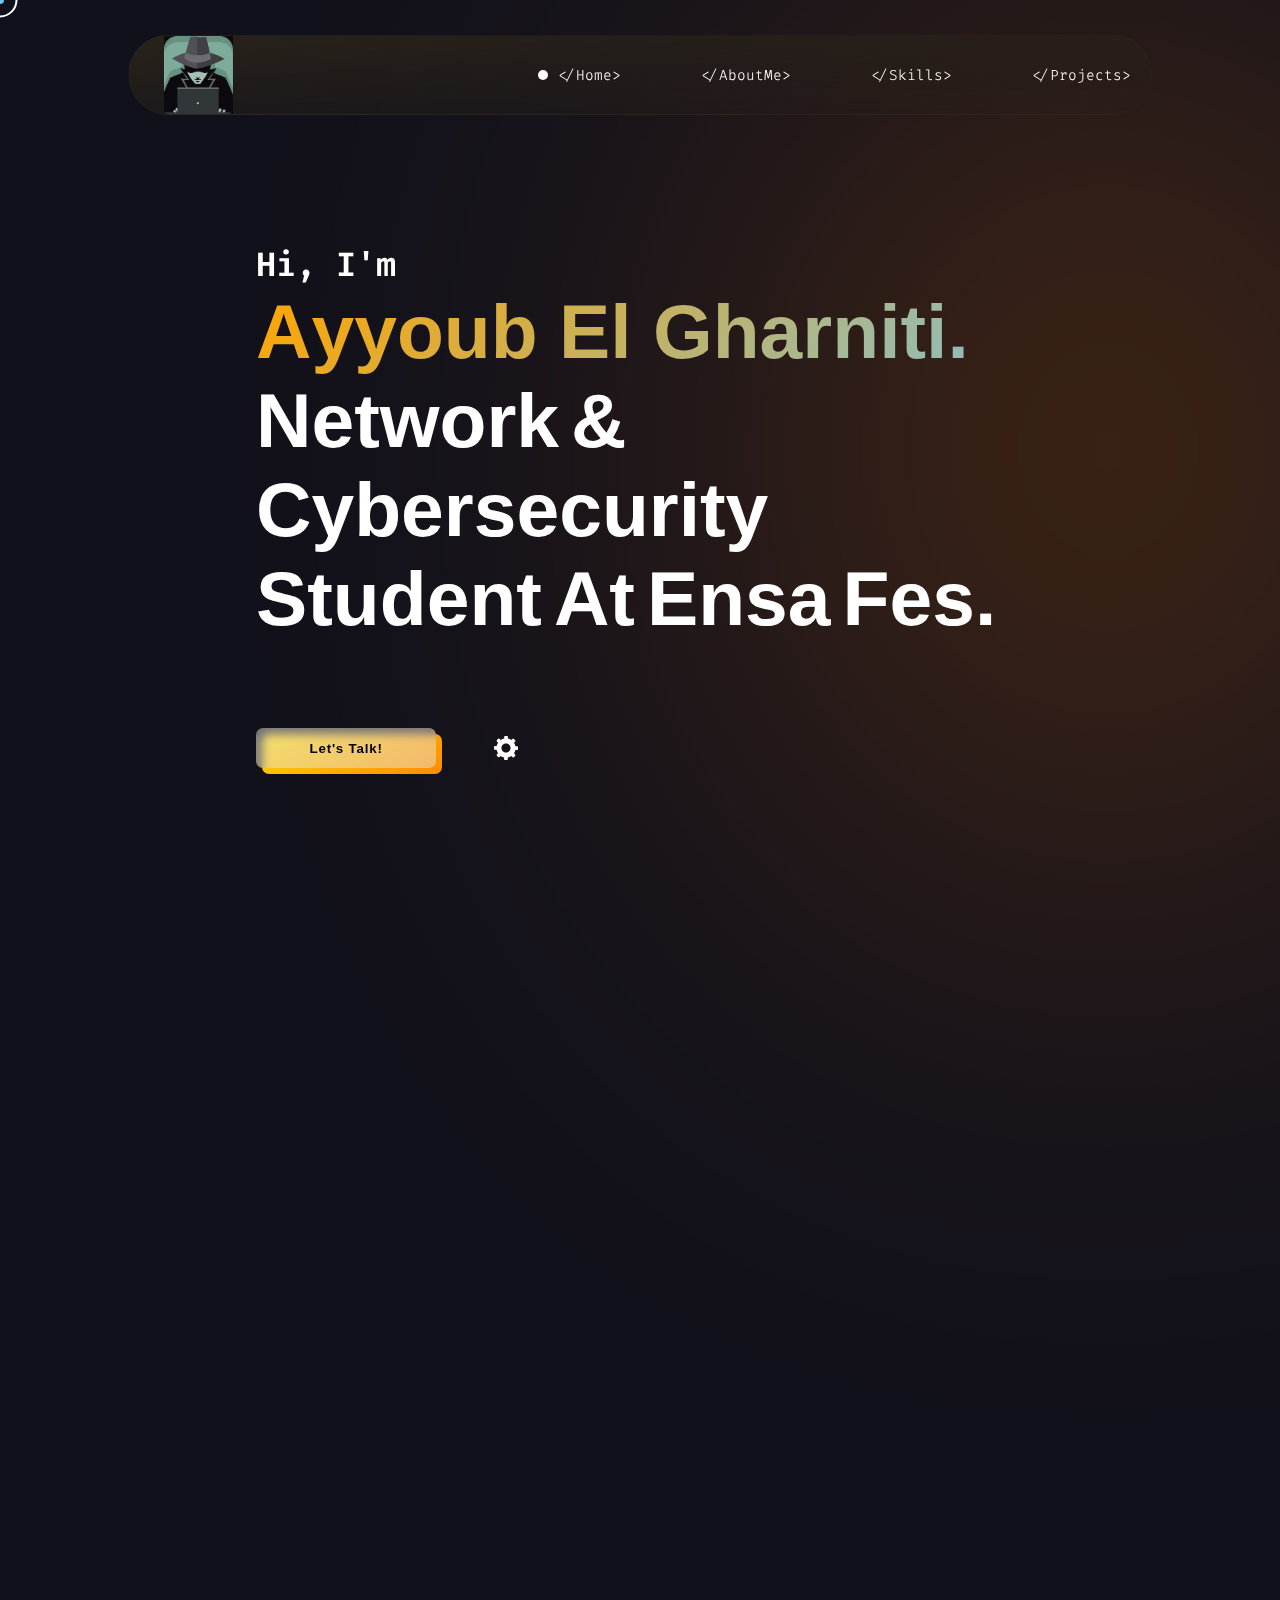
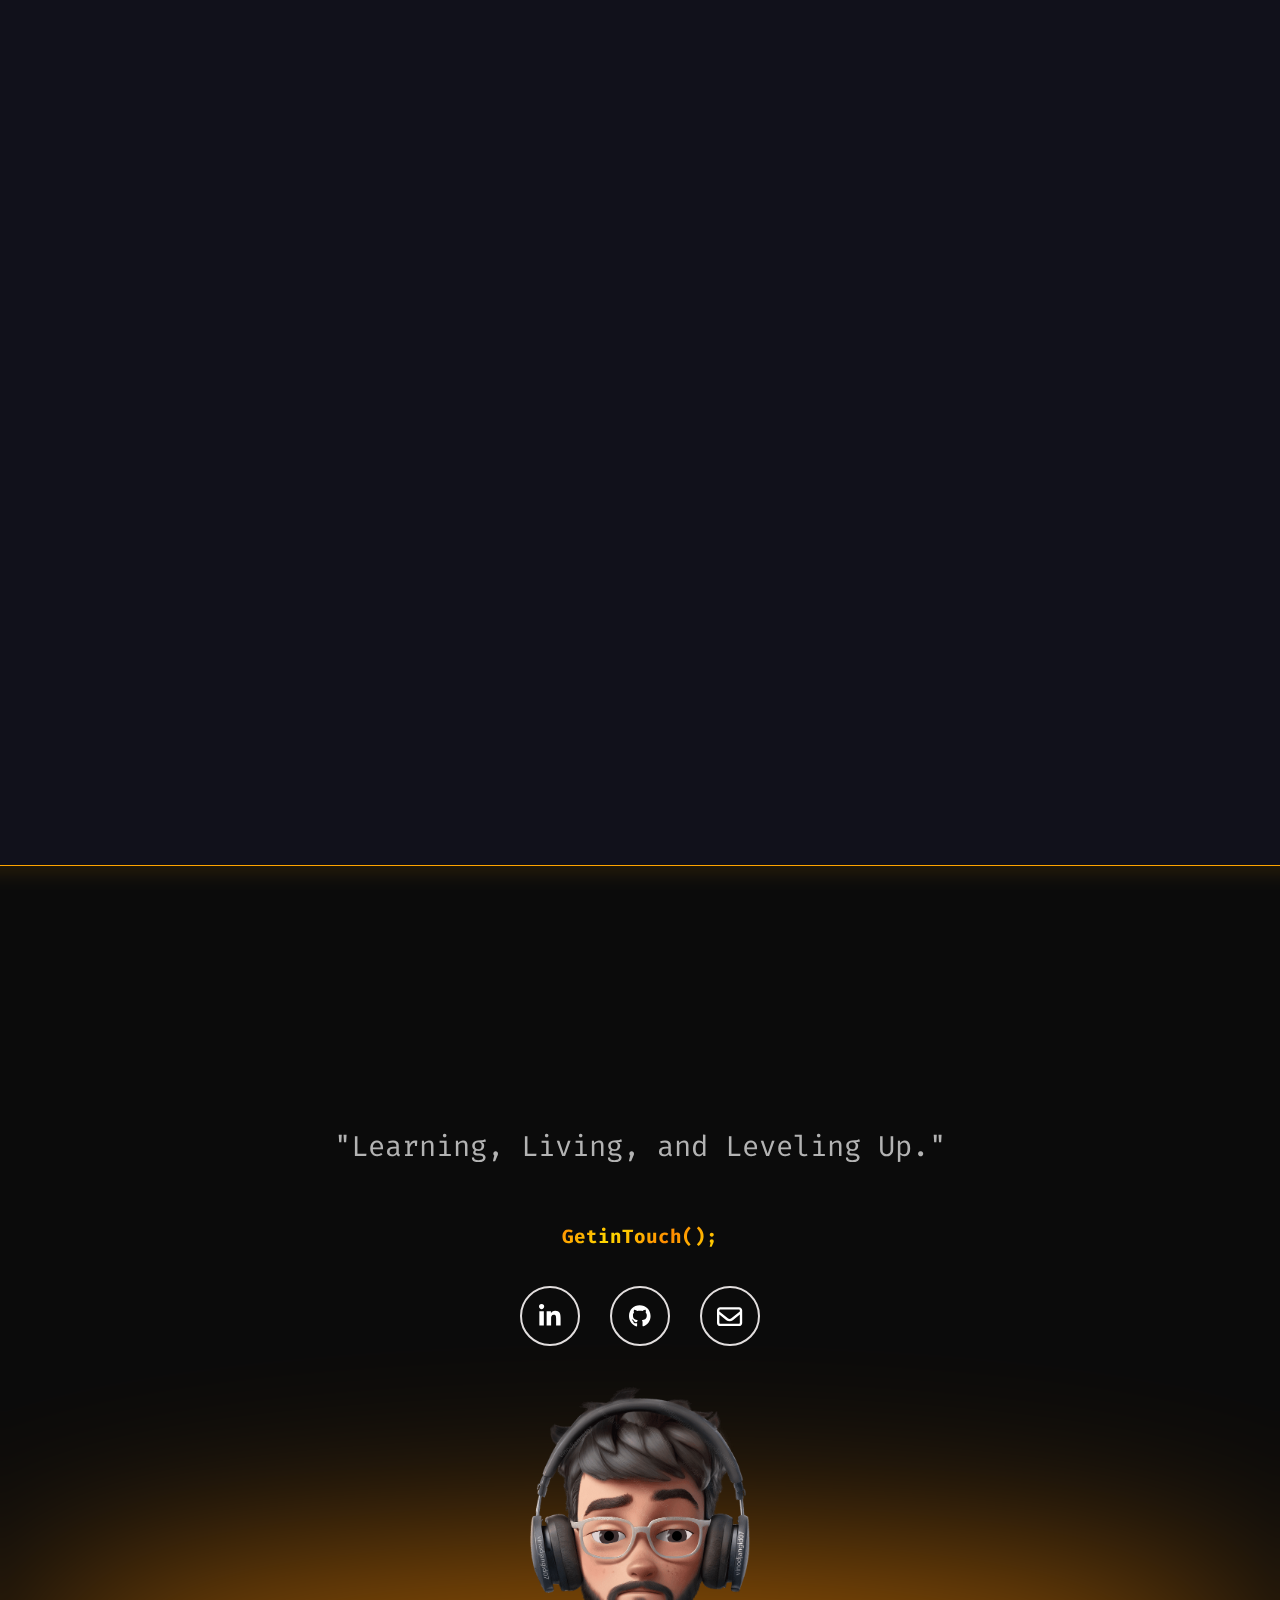
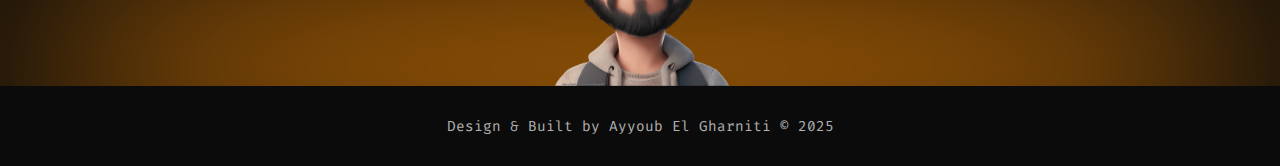
==== index.html @ 7bf31d32 "Files" ====
<!DOCTYPE html>
<html lang="en">

<head>
  <!-- Primary Meta Tags -->
<meta charset="UTF-8" />
<meta http-equiv="X-UA-Compatible" content="IE=edge" />
<meta name="viewport" content="width=device-width, initial-scale=1.0" />
<meta name="robots" content="index, follow" />
<meta name="theme-color" content="#000" />
<meta name="author" content="Ayyoub El Gharniti" />
<meta name="coverage" content="Worldwide" />
<meta name="rating" content="General" />
<meta name="revisit-after" content="1 day" />
<meta name="category" content="Cybersecurity" />
<meta name="target" content="all" />
<meta name="HandheldFriendly" content="True" />
<meta name="MobileOptimized" content="320" />
<meta name="copyright" content="Ayyoub El Gharniti" />
<meta name="language" content="English" />
<meta name="distribution" content="Global" />
<meta name="classification" content="Cybersecurity, Ethical Hacking" />
<meta name="designer" content="Ayyoub El Gharniti" />
<meta name="owner" content="Ayyoub El Gharniti" />
<meta name="description" content="Ayyoub El Gharniti | Cybersecurity & Network Engineering Student. Passionate about ethical hacking, network security, and system monitoring. Skilled in penetration testing, web security, and Linux administration. Explore my portfolio to see my projects and expertise in securing digital infrastructures." />
<meta name="keywords" content="Ayyoub El Gharniti, ethical hacker, cybersecurity ,  penetration testing, web security, security audit, cybersecurity consultant, frontend developer, security researcher,  information security, network security, security assessment, cybersecurity portfolio, security testing, application security, cyber defense, security automation, IT security, security compliance, risk assessment, herishchaniyara, security professional, cybersecurity tools, vulnerability assessment, web application hacker, security engineer, red team expert, bug bounty hunter, CTF player, SOC analyst, incident responder, threat hunter, malware analyst, digital forensics, OSINT specialist, cloud security, DevSecOps engineer, AppSec specialist, security architect, network defender, cryptography expert, reverse engineer, exploit developer, security trainer, OWASP expert, security consultant, cyber investigator, security auditor, pen tester, ethical hacking instructor, security evangelist, cybersecurity analyst, information assurance, security operations, vulnerability researcher, zero-day hunter, security blogger, cyber defense analyst, security system designer, breach analyst, security toolsmith, secure code reviewer, cyber threat analyst, cloud penetration tester, mobile security expert, IoT security specialist, blockchain security expert, API security tester, security framework implementer, cyber risk analyst, security compliance officer, GDPR specialist, HIPAA expert, PCI DSS consultant, ISO 27001 implementer, NIST framework specialist, security awareness trainer, phishing analyst, social engineering expert, wireless security specialist, network protocol analyst, binary analyst, firmware security expert, hardware security specialist, SCADA security expert, ICS security consultant, critical infrastructure protector, cyber warfare analyst, threat intelligence analyst, security policy writer, disaster recovery specialist, business continuity planner, zero trust architect, IAM specialist, privileged access manager, serverless security expert, container security specialist, microservices security expert, web3 security analyst, DeFi security auditor, smart contract auditor, security metrics analyst, purple team operator, blue team defender, red team attacker, security tool developer, Python security scripter, automation specialist, vulnerability scanner, penetration testing tools expert, Burp Suite professional, Metasploit framework expert, Nmap specialist, Wireshark analyst, Kali Linux expert, security hardening specialist, WAF specialist, IDS/IPS expert, SIEM implementer, forensic investigator, ransomware analyst, APT hunter, security researcher, exploit writer, shellcode developer, buffer overflow expert, memory corruption analyst, race condition detector, security bypass specialist, firewall evasion expert, AV evasion specialist, MITRE ATT&CK implementer, cyber kill chain analyst, cyber intelligence specialist, dark web analyst, security policy developer, security architect, cyber security trainer, OSCP certified, CEH certified, Security+ certified, CISSP aspirant, CREST certified, bug bounty expert, CVE publisher, security conference speaker, cybersecurity blogger, security tools creator, secure development expert, DevOps security specialist, cloud native security expert, AWS security specialist, Azure security expert, GCP security professional, Docker security expert, Kubernetes security specialist, CI/CD security expert, application firewall expert, intrusion analyst, cryptographic implementation specialist, hash analysis expert, RF security specialist, RFID security expert, cyber defense strategist, security monitoring expert, vulnerability management specialist, patch management expert, incident handling specialist, malware reverse engineer, binary exploitation expert, web exploitation specialist, network exploitation expert, wireless assessment specialist, cloud security architect, DevSecOps strategist, security integration expert, continuous security specialist, automated security tester, security pipeline architect, code security expert, mobile app security specialist, IoT penetration tester, industrial security expert, infrastructure security specialist, framework implementation expert, compliance management specialist, policy development expert, recovery planning specialist, continuity management expert, architecture review specialist, access control expert, blockchain penetration tester, smart contract penetration tester, DeFi security specialist, Gujarat security expert, Surat cybersecurity specialist, Indian ethical hacker, cybersecurity portfolio expert, security demonstration specialist, CTF challenge creator, security course creator, cyber range designer, attack simulation expert, defense simulation specialist, security lab creator, practical security expert, hands-on security trainer, security metrics specialist, vulnerability disclosure expert, responsible disclosure practitioner, security advisory publisher, consulting services provider, assessment documentation specialist, methodology developer, testing procedure creator, compliance assessor, audit reporting specialist, risk framework developer, modeling expert, lifecycle security specialist, architecture designer, response planner, tool development expert, custom solution provider, automation script developer, technical writer, case study developer, scenario creator, strategy developer, best practice implementer, project contributor, community leader, workshop facilitator, training material developer, lab exercise creator, real-world scenario expert, simulation developer, operation specialist, strategy implementer, exercise coordinator, analysis expert, management specialist, incident coordinator, research specialist, exploitation expert, assessment coordinator, integration specialist, pipeline developer, security reviewer, infrastructure designer, framework adapter, policy implementer, architecture developer, trust implementer, security assessor, solution architect, security developer" />

<!-- Additional Professional Meta Tags -->
<meta name="professional:role" content="Cybersecurity Expert & Ethical Hacker" />
<meta name="professional:location" content="fes, Morocco" />
<meta name="professional:experience" content="Cybersecurity, Ethical Hacking" />
<meta name="professional:skills" content="Penetration Testing, Security Assessment, Vulnerability Analysis" />

<!-- Additional Service Tags -->
<meta name="subject" content="Cybersecurity & Network Engineering Portfolio" />
<meta name="topic" content="Ethical Hacking, VAPT, Network Security, and Monitoring" />
<meta name="abstract" content="Professional portfolio of Ayyoub El Gharniti, showcasing expertise in cybersecurity, penetration testing, and network security." />
<meta name="summary" content="Cybersecurity and network engineering student specializing in VAPT, ethical hacking, and system security assessments." />

<!-- Open Graph Meta Tags -->
<meta property="og:type" content="website" />
<meta property="og:image" content="https://herish.netlify.app/src/png/Preview-card-min.png" />
<meta property="og:title" content="Herish Chaniyara | Ethical Hacker & Cybersecurity Expert" />
<meta property="og:description" content="Professional Ethical Hacker specializing in VAPT, cybersecurity assessments, and web security. Explore my portfolio featuring security projects and vulnerability assessments." />
<meta property="og:url" content="https://herish.netlify.app/" />
<meta property="og:site_name" content="Herish Chaniyara Portfolio - Cybersecurity Expert" />

<!-- Twitter Meta Tags -->
<meta name="twitter:card" content="summary_large_image" />
<meta name="twitter:site" content="@Portfolio" />
<meta name="twitter:title" content="Herish Chaniyara | Ethical Hacker & VAPT Specialist" />
<meta name="twitter:description" content="Professional Ethical Hacker specializing in VAPT, cybersecurity assessments, and web security. Discover my expertise in vulnerability assessment and security testing." />
<meta name="twitter:image" content="https://herish.netlify.app/src/png/Preview-card-min.png" />

<!-- JSON-LD Schema Markup -->
<script type="application/ld+json">
{
  "@context": "https://schema.org",
  "@type": "ProfilePage",
  "mainEntity": {
    "@type": "Person",
    "name": "Herish Chaniyara",
    "jobTitle": "Ethical Hacker & Cybersecurity Expert",
    "description": "Professional Ethical Hacker specializing in VAPT, cybersecurity assessments, and web security",
    "url": "https://herish.netlify.app/",
    "image": "https://herish.netlify.app/src/png/Preview-card-min.png",
    "sameAs": [
      "https://github.com/empty-hacker",
      "https://www.linkedin.com/in/herish09"
    ],
    "knowsAbout": [
      "Vulnerability Assessment",
      "Penetration Testing",
      "Web Security",
      "Cybersecurity",
      "Ethical Hacking"
    ]
  }
}
</script>
  <title>Ayyoub El Gharniti | cybersecurity and network engineering student</title>
  <link rel="icon" type="image/jpg" href="src/png/main-favicon-herish.jpg" />
  <!-- aos cdn -->
  <link rel="stylesheet" href="https://unpkg.com/aos@next/dist/aos.css" />
  <!-- stylesheet -->
  <link rel="stylesheet" href="style.css" />
  <!-- google fonts-->
  <link rel="stylesheet"
    href="https://fonts.googleapis.com/css2?family=Passions+Conflict&family=Orbitron&family=Fira+Code&family=Six+Caps" />

<body class="body">
  <audio loop="" id="audioPlayer" style="display: none">
    <source src="src/mp3/preloader.mp3" type="audio/mp3" />
  </audio>
  <div id="preloader"></div>
  <noscript>Allow Javascript</noscript>

  <header>
    <div class="cursor-inner" id="cursor-inner"></div>
    <div class="cursor-outer" id="cursor-outer"></div>

    <div class="navbar" id="navbar">
      <div class="hey">Hey!</div>
      <div class="logo" tabindex="0" aria-label="Herish Chaniyara logo">
        <div class="logo-top">
          <img src="src/png/nav-avatar.png" alt="animation-head" id="nav-avatar" />
        </div>
      </div>
      <div class="navbar-tabs" id="navbar-tabs">
        <ul class="navbar-tabs-ul">
          <li class="home activeThistab" class="navbar-tabs-li" data-aos="fade-down" data-aos-delay="100">
            <a href="#home" tabindex="0" aria-label="Home menu button">
              &#60;/Home&#62;
            </a>
          </li>

          <li class="about" class="navbar-tabs-li" data-aos="fade-down" data-aos-delay="300">
            <a href="#about" aria-label="about menu button">
              &#60;/AboutMe&#62;
            </a>
          </li>

          <li class="skills" class="navbar-tabs-li" data-aos="fade-down" data-aos-delay="500">
            <a href="#skills" aria-label="skills menu button">
              &#60;/Skills&#62;
            </a>
          </li>

          <li class="projects" class="navbar-tabs-li" data-aos="fade-down" data-aos-delay="700">
            <a href="#projects" aria-label="projects menu button">
              &#60;/Projects&#62;
            </a>
          </li>
        </ul>
      </div>
      <!-- navbar tabs ends -->
    </div>
  </header>
  <!-- header ends here -->

  <main>
    <!-- hamburger -->
    <div class="hamburger" id="hamburger" data-aos="fade">
      <div class="hamburgerbase">
        <button id="hamburger-button" onclick="hamburgerMenu()" tabindex="0" aria-label="Menu Button">
          <span class="burger-bar" id="burger-bar1"></span>
          <span class="burger-bar" id="burger-bar2"></span>
          <span class="burger-bar" id="burger-bar3"></span>
        </button>
      </div>
    </div>
    <!-- hamburger -->
    <div class="mobiletogglemenu" id="mobiletogglemenu">
      <ul class="mobile-navbar-tabs-ul" id="mobile-ul">
        <li id="home-mobile-tab" class="mobile-navbar-tabs-li home activeThismobiletab" onclick="hidemenubyli()">
          <a href="#home" tabindex="0" aria-label="Home menu button">
            &#60;/Home&#62;
          </a>
        </li>

        <li id="aboutme-mobile-tab" class="mobile-navbar-tabs-li about" onclick="hidemenubyli()">
          <a href="#about" tabindex="0" aria-label="about menu button">
            &#60;/AboutMe&#62;
          </a>
        </li>
        <li id="skills-mobile-tab" class="mobile-navbar-tabs-li skills" onclick="hidemenubyli()">
          <a href="#skills" tabindex="0" aria-label="skills menu button">
            &#60;/Skills&#62;
          </a>
        </li>
        <li id="projects-mobile-tab" class="mobile-navbar-tabs-li projects" onclick="hidemenubyli()">
          <a href="#projects" tabindex="0" aria-label="projects menu button">
            &#60;/Projects&#62;
          </a>
        </li>
      </ul>
    </div>
    <!-- mobile toggle menu ends -->

    <section class="landing-page-container" id="home">
      <div class="blob"></div>

      <div class="text-content">
        <article id="hello-friend" data-aos="fade-up" data-aos-delay="0">
          <p class="jello">H</p>
          <p class="jello">i</p>
          <p class="jello">,</p>
          &nbsp;
          <p class="jello">I</p>
          <p class="jello">'</p>
          <p class="jello">m</p>
        </article>
        <article id="name" data-aos="fade-up" data-aos-delay="200">
          <p class="jello">A</p>
          <p class="jello">y</p>
          <p class="jello">y</p>
          <p class="jello">o</p>
          <p class="jello">u</p>
          <p class="jello">b</p>
          &nbsp;
          <p class="jello">E</p>
          <p class="jello">l</p>
          &nbsp;
          <p class="jello">G</p>
          <p class="jello">h</p>
          <p class="jello">a</p>
          <p class="jello">r</p>
          <p class="jello">n</p>
          <p class="jello">i</p>
          <p class="jello">t</p>
          <p class="jello">i</p>
          <p class="jello">.</p>
        </article>

        <article id="work" data-aos="fade-up" data-aos-delay="400">
            
            <div>
              <p class="jello">N</p>
              <p class="jello">e</p>
              <p class="jello">t</p>
              <p class="jello">w</p>
              <p class="jello">o</p>
              <p class="jello">r</p>
              <p class="jello">k</p>
            </div>
            <div>
              <p class="jello">&</p>
            </div>
            <div>
              <p class="jello">C</p>
              <p class="jello">y</p>
              <p class="jello">b</p>
              <p class="jello">e</p>
              <p class="jello">r</p>
              <p class="jello">s</p>
              <p class="jello">e</p>
              <p class="jello">c</p>
              <p class="jello">u</p>
              <p class="jello">r</p>
              <p class="jello">i</p>
              <p class="jello">t</p>
              <p class="jello">y</p>
            </div>
            
            <div>
              <p class="jello">S</p>
              <p class="jello">t</p>
              <p class="jello">u</p>
              <p class="jello">d</p>
              <p class="jello">e</p>
              <p class="jello">n</p>
              <p class="jello">t</p>
            </div>
            <div>
              <p class="jello">A</p>
              <p class="jello">t</p>
            </div>
            <div>
              <p class="jello">E</p>
              <p class="jello">n</p>
              <p class="jello">s</p>
              <p class="jello">a</p>
            </div>
            <div>
              <p class="jello">F</p>
              <p class="jello">e</p>
              <p class="jello">s</p>
             
              <p class="jello">.</p>
            </div>
        </article>
        <p id="info-para" data-aos="fade-up" data-aos-delay="600">
         
        </p>

        <div class="contact-btn-div" data-aos="fade-up" data-aos-delay="800">
          <a href="mailto:ayoubgharniti07@gmail.com" tabindex="-1">
            <button class="letsTalkBtn">
              <p class="letsTalkBtn-text">Let's Talk!</p>
              <span class="letsTalkBtn-BG"></span>
            </button></a>
          <div class="setting-container" id="setting-container">
            <input type="checkbox" id="switchforsetting" onclick="settingtoggle()" />

            <label for="switchforsetting" class="needtobeinvert" id="labelforsetting" tabindex="0"
              aria-label="settings for sound and appearance"></label>

            <div class="visualmodetogglebuttoncontainer" id="visualmodetogglebuttoncontainer">
              <input type="checkbox" id="switchforvisualmode" onclick="visualmode()" />
              <label for="switchforvisualmode" id="labelforvisualmode" tabindex="0"
                aria-label="switch appearance"></label>
            </div>

            <div class="soundtogglebuttoncontainer" id="soundtogglebuttoncontainer">
              <input type="checkbox" id="switchforsound" onclick="playpause()" />
              <label for="switchforsound" id="labelforsound" tabindex="0" aria-label="switch sound"
                class="needtobeinvert"></label>
            </div>
          </div>
          <!-- setting div ends -->
        </div>
        <!-- contact-btn-div -->
      </div>

    </section>
    <!-- landing page ends here -->
    <section class="about-section-container" id="about" data-aos="fade-up">
      <div class="about-section">
        <div class="section-heading">
          <h2 class="section-heading-article" tabindex="0" aria-label="About me heading">
            &#60;/AboutMe&#62;
          </h2>
          <p class="sectionHeadingP"></p>
        </div>

        <div class="info-dp-section">
          <div class="about-info">
            <p tabindex="0">
              I am an aspiring network and cybersecurity engineer currently studying at ENSA Fès. With a strong foundation in network administration, security protocols, and system monitoring, I have hands-on experience working with tools like Nagios XI, Nmap, and Sophos XG Firewall. Passionate about cybersecurity, I have completed practical challenges on TryHackMe and actively explore penetration testing, vulnerability assessment, and defensive security measures. I also have a solid grasp of Linux, scripting in Python and Bash, and web application security, including OWASP Top 10 vulnerabilities.
            </p>
            <br />
            <p tabindex="0">
              Constantly seeking to expand my expertise, I am eager to apply my skills in real-world scenarios through internships and projects, particularly in network security and ethical hacking.
            </p>
            
            
            <!-- Resume button -->
            <button class="resume-btn" id="resume-btn" onclick="openURL()">
              <div class="sign">
                <svg viewBox="0 0 640 512">
                  <path
                    d="M144 480C64.5 480 0 415.5 0 336c0-62.8 40.2-116.2 96.2-135.9c-.1-2.7-.2-5.4-.2-8.1c0-88.4 71.6-160 160-160c59.3 0 111 32.2 138.7 80.2C409.9 102 428.3 96 448 96c53 0 96 43 96 96c0 12.2-2.3 23.8-6.4 34.6C596 238.4 640 290.1 640 352c0 70.7-57.3 128-128 128H144zm79-167l80 80c9.4 9.4 24.6 9.4 33.9 0l80-80c9.4-9.4 9.4-24.6 0-33.9s-24.6-9.4-33.9 0l-39 39V184c0-13.3-10.7-24-24-24s-24 10.7-24 24V318.1l-39-39c-9.4-9.4-24.6-9.4-33.9 0s-9.4 24.6 0 33.9z" />
                </svg>
              </div>

              <div class="text">Resume</div>
            </button>
          </div>

          <div class="dp" data-aos="fade-up">
            <img src="src/png/profile.jpeg" alt="Ayyoub El Gharniti" tabindex="0" aria-label="image of Ayyoub" />
          </div>
        </div>
      </div>
    </section>
    <!-- about section ends  -->

    <section class="skills-section-container" id="skills">
  <div class="skills-section">
    <div class="section-heading" data-aos="fade-up">
      <h2 class="section-heading-article" tabindex="0" aria-label="skills heading">
        &#60;/Skills&#62;
      </h2>
      <p class="sectionHeadingP"></p>
    </div>

    <div class="frontend-dev-section">
      <h3 class="frontend-dev-heading" data-aos="fade-up" tabindex="0"
        aria-label="Security tools and technologies">
        Tech Stack
      </h3>
      <ul class="tech-stack-wrapper">
        <li class="tech-stack-box" data-aos="fade-up">
          <img src="src/png/nmap.png" alt="Nmap skill" class="tech-stack-logo" />
          <span class="tooltip">NMAP</span>
        </li>

        <li class="tech-stack-box" data-aos="fade-up">
          <img src="src/png/metasploit.png" alt="Metasploit skill" class="tech-stack-logo" />
          <span class="tooltip">METASPLOIT</span>
        </li>

        <li class="tech-stack-box" data-aos="fade-up">
          <img src="src/svg/kali.svg" alt="Kali Linux skill" class="tech-stack-logo" />
          <span class="tooltip">KALI LINUX</span>
        </li>

        <li class="tech-stack-box" data-aos="fade-up">
          <img src="src/png/portswigger.png" alt="Burp Suite skill" class="tech-stack-logo" />
          <span class="tooltip">BURP SUITE</span>
        </li>

        <li class="tech-stack-box" data-aos="fade-up">
          <img src="src/png/wireshark.png" alt="Wireshark skill" class="tech-stack-logo" />
          <span class="tooltip">WIRESHARK</span>
        </li>

        <li class="tech-stack-box" data-aos="fade-up">
          <img src="src/svg/python.svg" alt="Python skill" class="tech-stack-logo" />
          <span class="tooltip">PYTHON</span>
        </li>

        <li class="tech-stack-box" data-aos="fade-up">
          <img src="src/png/owaspzap.png" alt="OWASP ZAP skill" class="tech-stack-logo" />
          <span class="tooltip">OWASP ZAP</span>
        </li>

        <li class="tech-stack-box" data-aos="fade-up">
          <img src="src/png/sqlmap.png" alt="SQLMap skill" class="tech-stack-logo" />
          <span class="tooltip">SQLMAP</span>
        </li>

        <li class="tech-stack-box" data-aos="fade-up">
          <img src="src/png/maltego.png" alt="Maltego skill" class="tech-stack-logo" />
          <span class="tooltip">MALTEGO</span>
        </li>

        <li class="tech-stack-box" data-aos="fade-up">
          <img src="src/png/johntheripper.png" alt="johntheripper skill" class="tech-stack-logo" />
          <span class="tooltip">JOHN THE RIPPER</span>
        </li>
        
        <li class="tech-stack-box" data-aos="fade-up">
          <img src="src/png/hashcat.png" alt="hashcat skill" class="tech-stack-logo" />
          <span class="tooltip">HASHCAT</span>
        </li>

        <li class="tech-stack-box" data-aos="fade-up">
          <img src="src/png/nessus.png" alt="Nessus skill" class="tech-stack-logo" />
          <span class="tooltip">NESSUS</span>
        </li>
      </ul>
    </div>
  </div>
</section>
    <!-- skills section ends -->
    <section class="projects-section-container" id="projects">
      <div class="projects-section-div">
        <div class="section-heading" data-aos="fade-up">
          <h2 class="section-heading-article" tabindex="0" aria-label="My projects starts from here">
            &#60;/Projects&#62;
          </h2>
          <p class="sectionHeadingP"></p>
        </div>
        <div class="project-boxes-div">
          <div data-aos="fade-up" class="project-box-wrapper">
            <div class="project-box project-box2" id="project-box2">
              <div class="info-div">
                <img src="src/png/Shear Brilliance Logo.png" alt="Shear Brilliance website favicon" class="faviconforProject" />
                <article class="ProjectHeading">Shear Brilliance Website Security Testing</article>
                <p class="ProjectDescription">
                  Independently performed a detailed VAPT, identifying vulnerabilities such as Broken Access Control, CSRF, and more with comprehensive POC.
                </p>
              </div>
              <div class="image-div">
                <img src="src/png/Shear Brilliance Testing Preview.png" alt="Shear Brilliance website Testing preview image" />
              </div>
            </div>
          </div>

          <div class="project-box-wrapper" data-aos="fade-up">
            <div class="project-box project-box5" id="project-box5">
              <div class="info-div">
                <img src="src/png/profile.jpeg" alt="Professional Link website favicon"
                  class="faviconforProject" />
                <article class="ProjectHeading">Cybersecurity Simulation</article>
                <p class="ProjectDescription">
                  Tackled advanced CTF challenges on platforms like TryHackMe, HackerOne, picoCTF, and PortSwigger.
                </p>
                <div class="project-buttons">
                  <a href="linkCard.html" target="_blank" class="cta" aria-label="Visit Professional Link live">
                    <span>Live view</span>
                    <svg viewBox="0 0 13 10" height="10px" width="15px">
                      <path d="M1,5 L11,5"></path>
                      <polyline points="8 1 12 5 8 9"></polyline>
                    </svg>
                  </a>
                </div>
              </div>
              <div class="image-div">
                <img src="src/png/csSimulation.png" alt="Professional Link website preview image" />
              </div>
            </div>
          </div>

          <!-- ---------------------- -->
          <div class="project-box-wrapper" data-aos="fade-up">
            <div class="project-box project-box2" id="project-box2">
              <div class="info-div">
                <img src="src/svg/aquaregia-favicon.svg" alt="Vulnerability Assessment Tool favicon"
                  class="faviconforProjectAquaregia" />
                <article class="ProjectHeading">Vulnerability Assessment Tool Development</article>
                <p class="ProjectDescription">
                  Created a Python-based automated vulnerability assessment tool.
                </p>
                <div class="project-buttons">
                  <a href="https://github.com/Empty-Hacker/Vulnerability-Assessment-Tool" target="_blank" class="github-redirect"
                    aria-label="Visit Aquaregia on GitHub">
                    <img src="src/svg/github.svg" alt="github redirect button" />
                  </a>
                  </div>
              </div>
              <div class="image-div">
                <img src="src/png/assesstool.png" alt="Assessment Tool preview image" />
              </div>
            </div>
          </div>
          <!-- ---------------------- -->
          <div class="project-box-wrapper" data-aos="fade-up">
            <div class="project-box project-box4" id="project-box4">
              <div class="info-div">
                <img src="src/png/portswigger.png" alt="PortSwigger website favicon" class="faviconforProject" />
                <article class="ProjectHeading">PortSwigger Labs Completion</article>
                <p class="ProjectDescription">
                  Completed all labs on PortSwigger, gaining in-depth practical knowledge in web application security testing. Developed comprehensive PoC for vulnerabilities identified during the lab exercises, demonstrating proficiency in detecting and addressing web application security flaws.
                </p>
              </div>
              <div class="image-div">
                <img src="src/png/portswiggerDashboard.png" alt="PortSwigger Dashboard preview image" />
              </div>
            </div>
          </div>

          <!-- ---------------------- -->
          <div class="project-box-wrapper" data-aos="fade-up">
            <div class="project-box project-box3" id="project-box3">
              <div class="info-div">
                <img src="src/ico/netflixfavicon.ico" alt="netflix website favicon" class="faviconforProject" />
                <article class="ProjectHeading">Netflix Clone</article>
                <p class="ProjectDescription">
                  A webpage to categorize the shows to redirect user to watch the show.
                </p>
                <div class="project-buttons">
                  <a href="https://github.com/Empty-Hacker/Netflix-Clone" target="_blank" class="github-redirect"
                    aria-label="Visit Netflix clone on GitHub">
                    <img src="src/svg/github.svg" alt="github redirect button" />
                  </a>
                  <a href="https://empty-hacker.github.io/Netflix-Clone/" target="_blank" class="cta"
                    aria-label="Visit netflix clone live">
                    <span>Live view</span>
                    <svg viewBox="0 0 13 10" height="10px" width="15px">
                      <path d="M1,5 L11,5"></path>
                      <polyline points="8 1 12 5 8 9"></polyline>
                    </svg>
                  </a>
                </div>
              </div>
              <div class="image-div">
                <img src="src/webp/NetflixCloneProject.webp" alt="netflix clone website preview image" />
              </div>
            </div>
          </div>

          <!-- ---------------------- -->

          <div class="project-box-wrapper" data-aos="fade-up">
            <div class="project-box project-box1" id="project-box1">
              <div class="info-div">
                <img src="src/webp/amazon.webp" alt="Amazon website favicon" class="faviconforProject" />
                <article class="ProjectHeading">Amazon Clone</article>
                <p class="ProjectDescription">
                  #Amazon-Inspired Web Mockup This project is a web-based mockup inspired by the design and layout of Amazon. It's developed using HTML and CSS, showcasing design and layout techniques for educational purposes.
                </p>
                <div class="project-buttons">
                  <a href="https://github.com/Empty-Hacker/Amazon-Clone" target="_blank" class="github-redirect"
                    aria-label="Visit axocean on GitHub">
                    <img src="src/svg/github.svg" alt="github redirect button" />
                  </a>
                  <a href="https://empty-hacker.github.io/Amazon-Clone/" target="_blank" class="cta"
                    aria-label="Visit axocean live">
                    <span>Live view</span>
                    <svg viewBox="0 0 13 10" height="10px" width="15px">
                      <path d="M1,5 L11,5"></path>
                      <polyline points="8 1 12 5 8 9"></polyline>
                    </svg>
                  </a>
                </div>
              </div>
              <div class="image-div">
                <img src="src/png/amazonpreview.png" alt="Axocean website preview image" />
              </div>
            </div>
          </div>
          <!-- ---------------------- -->
        </div>
      </div>
    </section>
  </main>
  <!-- main ends here -->

  <footer id="footer">
    <button class="fas" id="backtotopbutton" onclick="scrolltoTopfunction()">
      <article aria-label="Back to top">&#8592;BACK TO TOP</article>
    </button>
    <div class="footer-background">
      <div class="footer-blob"></div>
    </div>
    <div class="footer-foreground">
      <div class="footercontainer">
        <div class="two-words">
          <article tabindex="0" aria-label="Learning, Living, and Leveling Up, my quote">
            "Learning, Living, and Leveling Up."
          </article>
        </div>
        <div class="social-media-container">
          <div class="getintouch-heading">
            <article>GetinTouch();</article>
          </div>
          <div class="logos">
           <a href="www.linkedin.com/in/ayoub-el-gharniti-7ba387224" 
              aria-label="My Linkdin"><svg class="SocialHandle" viewBox="0 0 448 512">
                <path
                  d="M100.28 448H7.4V148.9h92.88zM53.79 108.1C24.09 108.1 0 83.5 0 53.8a53.79 53.79 0 0 1 107.58 0c0 29.7-24.1 54.3-53.79 54.3zM447.9 448h-92.68V302.4c0-34.7-.7-79.2-48.29-79.2-48.29 0-55.69 37.7-55.69 76.7V448h-92.78V148.9h89.08v40.8h1.3c12.4-23.5 42.69-48.3 87.88-48.3 94 0 111.28 61.9 111.28 142.3V448z" />
              </svg></a>

            <a href="https://github.com/ayoubGhar" target="_blank" aria-label="My github"><svg viewBox="0 0 496 512"
                class="SocialHandle">
                <path
                  d="M165.9 397.4c0 2-2.3 3.6-5.2 3.6-3.3.3-5.6-1.3-5.6-3.6 0-2 2.3-3.6 5.2-3.6 3-.3 5.6 1.3 5.6 3.6zm-31.1-4.5c-.7 2 1.3 4.3 4.3 4.9 2.6 1 5.6 0 6.2-2s-1.3-4.3-4.3-5.2c-2.6-.7-5.5.3-6.2 2.3zm44.2-1.7c-2.9.7-4.9 2.6-4.6 4.9.3 2 2.9 3.3 5.9 2.6 2.9-.7 4.9-2.6 4.6-4.6-.3-1.9-3-3.2-5.9-2.9zM244.8 8C106.1 8 0 113.3 0 252c0 110.9 69.8 205.8 169.5 239.2 12.8 2.3 17.3-5.6 17.3-12.1 0-6.2-.3-40.4-.3-61.4 0 0-70 15-84.7-29.8 0 0-11.4-29.1-27.8-36.6 0 0-22.9-15.7 1.6-15.4 0 0 24.9 2 38.6 25.8 21.9 38.6 58.6 27.5 72.9 20.9 2.3-16 8.8-27.1 16-33.7-55.9-6.2-112.3-14.3-112.3-110.5 0-27.5 7.6-41.3 23.6-58.9-2.6-6.5-11.1-33.3 2.6-67.9 20.9-6.5 69 27 69 27 20-5.6 41.5-8.5 62.8-8.5s42.8 2.9 62.8 8.5c0 0 48.1-33.6 69-27 13.7 34.7 5.2 61.4 2.6 67.9 16 17.7 25.8 31.5 25.8 58.9 0 96.5-58.9 104.2-114.8 110.5 9.2 7.9 17 22.9 17 46.4 0 33.7-.3 75.4-.3 83.6 0 6.5 4.6 14.4 17.3 12.1C428.2 457.8 496 362.9 496 252 496 113.3 383.5 8 244.8 8zM97.2 352.9c-1.3 1-1 3.3.7 5.2 1.6 1.6 3.9 2.3 5.2 1 1.3-1 1-3.3-.7-5.2-1.6-1.6-3.9-2.3-5.2-1zm-10.8-8.1c-.7 1.3.3 2.9 2.3 3.9 1.6 1 3.6.7 4.3-.7.7-1.3-.3-2.9-2.3-3.9-2-.6-3.6-.3-4.3.7zm32.4 35.6c-1.6 1.3-1 4.3 1.3 6.2 2.3 2.3 5.2 2.6 6.5 1 1.3-1.3.7-4.3-1.3-6.2-2.2-2.3-5.2-2.6-6.5-1zm-11.4-14.7c-1.6 1-1.6 3.6 0 5.9 1.6 2.3 4.3 3.3 5.6 2.3 1.6-1.3 1.6-3.9 0-6.2-1.4-2.3-4-3.3-5.6-2z" />
              </svg></a>

            <a href="mailto:@gmail.com" target="_blank" aria-label="My G mail"><svg id="GmailLogo"
                viewBox="0 0 512 512">
                <path
                  d="M64 112c-8.8 0-16 7.2-16 16v22.1L220.5 291.7c20.7 17 50.4 17 71.1 0L464 150.1V128c0-8.8-7.2-16-16-16H64zM48 212.2V384c0 8.8 7.2 16 16 16H448c8.8 0 16-7.2 16-16V212.2L322 328.8c-38.4 31.5-93.7 31.5-132 0L48 212.2zM0 128C0 92.7 28.7 64 64 64H448c35.3 0 64 28.7 64 64V384c0 35.3-28.7 64-64 64H64c-35.3 0-64-28.7-64-64V128z" />
              </svg></a>
          </div>
        </div>
        <div class="footer-avatar-container">
          <img src="src/png/footer-avatar-herish.png" alt="animation-head" class="footer-avatar-img"
            id="footer-wala-avatar" />
          <div class="footer-avatar-face">
            <div class="footer-avatar-eye footer-left-eye">
              <div class="footer-pupil"></div>
            </div>
            <div class="footer-avatar-eye footer-right-eye">
              <div class="footer-pupil"></div>
            </div>
          </div>
        </div>
        <div class="footer-bottom">
          <article>
            Design & Built by Ayyoub El Gharniti
            &#169; 2025
          </article>
        </div>
      </div>
    </div>
  </footer>
  <!-- footer ends here -->

  <script src="main.js"></script>
  <script src="professional-image-parallax.js"></script>

  <script src="https://unpkg.com/aos@next/dist/aos.js"></script>
  <script>
    AOS.init();
  </script>

  <script>
    function openURL() {
      var url = "src/pdf/AYYOUB_GHARNITI.pdf";

      window.open(url, "_blank");
    }
  </script>

  <script>
    const cursorInner = document.getElementById("cursor-inner");
    const cursorOuter = document.getElementById("cursor-outer");
    const links = document.querySelectorAll("a,label,button");

    document.addEventListener("mousemove", function (e) {
      const posX = e.clientX;
      const posY = e.clientY;

      cursorInner.style.left = `${posX}px`;
      cursorInner.style.top = `${posY}px`;

      // cursorOuter.style.left = `${posX}px`;
      // cursorOuter.style.top = `${posY}px`;

      cursorOuter.animate(
        {
          left: `${posX}px`,
          top: `${posY}px`,
        },
        { duration: 500, fill: "forwards" }
      );

      links.forEach((link) => {
        link.addEventListener("mouseenter", () => {
          cursorInner.classList.add("hover");
          cursorOuter.classList.add("hover");
        });
        link.addEventListener("mouseleave", () => {
          cursorInner.classList.remove("hover");
          cursorOuter.classList.remove("hover");
        });
      });
    });
  </script>
  <script type="text/javascript">!function(t,e){t.artibotApi={l:[],t:[],on:function(){this.l.push(arguments)},trigger:function(){this.t.push(arguments)}};var a=!1,i=e.createElement("script");i.async=!0,i.type="text/javascript",i.src="https://app.artibot.ai/loader.js",e.getElementsByTagName("head").item(0).appendChild(i),i.onreadystatechange=i.onload=function(){if(!(a||this.readyState&&"loaded"!=this.readyState&&"complete"!=this.readyState)){new window.ArtiBot({i:"3fc67b5e-6704-444d-8162-3ed8ea891c03"});a=!0}}}(window,document);</script>
</body>
</html>
---- style.css ----
#labelforsetting,
#labelforvisualmode,
#switchforvisualmode:checked+#labelforvisualmode {
	background-repeat: no-repeat;
	background-position: center
}

#labelforsetting,
#labelforsound {
	height: 40px;
	background-size: 60%
}

#preloader,
.invertapplied,
.invertsettinglabel {
	filter: invert(1)
}

#preloader,
noscript {
	width: 100%;
	height: 100%
}

body,
noscript {
	background-color: var(--color-dark-mode)
}

.main,
body {
	overflow-x: hidden
}

#backtotopbutton article,
:root {
	font-family: Whitney, -apple-system, BlinkMacSystemFont, Segoe UI, Roboto, Helvetica, Arial, sans-serif
}

.eye,
.image-div,
.logo,
.navbar,
.project-box,
.resume-btn,
footer {
	overflow: hidden
}

.cta,
.github-redirect,
.navbar-tabs-ul a {
	text-decoration: none
}

#GmailLogo,
.sign svg path {
	fill: white
}

* {
	box-sizing: border-box;
	margin: 0;
	padding: 0;
	-webkit-user-select: none;
	-moz-user-select: none;
	-ms-user-select: none;
	user-select: none;
	-webkit-tap-highlight-color: transparent;
}

::selection {
	background-color: transparent
}

::-moz-selection {
	background: 0 0
}

html {
	font-size: 62.5%;
	scroll-behavior: smooth;
	text-rendering: optimizeLegibility;
	-webkit-font-smoothing: antialiased
}

:root {
	cursor: default;
	--color-white: #fff;
	--color-black: #000;
	--color-dark-mode: #11111b;
	--color-light-mode: #ece7e1;
	--color-ddd-color: #ddd;
	--color-gray: #c4c4c4;
	--color-orange: #FF7700;
	--color-light-orange: #FFA500;
	--color-light-blue: #6bc5f8;
	--color-navbarBorder-dark: #e2e2e207;
	--color-shadowDark: rgba(0, 0, 0, 0.137);
	--static-heading-gradient-blue: #FFB347;
	--static-heading-gradient-pink: #FFCC80;
	--tech-stack-box-first-color: #29231a;
	--tech-stack-box-second-color: rgba(40, 34, 27, 0);
	--tech-stack-box-border-color: #FFA500
}

#hello-friend,
.footer-bottom article,
.getintouch-heading article,
.language-speak article,
.navbar-tabs-ul li,
.two-words article {
	font-family: fira code
}

::-webkit-scrollbar {
	width: 5px
}

::-webkit-scrollbar-track {
	background: #0a0a10
}

::-webkit-scrollbar-thumb {
	background-color: #FF8C00
}

.cursor-inner {
	width: 8px;
	height: 8px;
	background-color: var(--color-light-blue)
}

.cursor-outer {
	width: 35px;
	height: 35px;
	border: 2px solid #fff
}

.cursor-inner,
.cursor-outer {
	position: fixed;
	top: 0;
	left: 0;
	transform: translate(-50%, -50%);
	border-radius: 50%;
	z-index: 9999;
	pointer-events: none
}

.setting-container,
.settingactivate {
	transform-origin: left;
	transition-duration: .5s
}

.cursor-inner.hover {
	width: 25px;
	height: 25px;
	transition: .2s;
	mix-blend-mode: difference
}

.cursor-outer.hover {
	width: 50px;
	height: 50px;
	transition: .2s
}

.activeThistab:before,
.navbar-tabs-ul li:hover:before {
	background-color: var(--color-white);
	height: 10px;
	width: 10px;
	left: -20px
}

.light-mode {
	--color-dark-mode: #ece7e1;
	--color-black: #fff;
	--color-white: #000;
	--color-ddd-color: rgb(31, 31, 31);
	--color-navbarBorder-dark: #d1d6eb;
	--static-heading-gradient-blue: #0f7878;
	--static-heading-gradient-pink: #f09bb9;
	--color-shadowDark: #e2ddd7;
	--tech-stack-box-first-color: #e7e2db;
	--tech-stack-box-second-color: #ece7e100;
	--tech-stack-box-border-color: #dad5cf
}

.setting-container {
	width: 60px;
	height: 50px;
	margin-left: 50px;
	display: flex;
	align-items: center;
	gap: 30px;
	padding: 20px 0
}

#labelforsetting {
	width: 40px;
	display: flex;
	align-items: center;
	justify-content: center;
	padding: 0 20px;
	background-image: url(src/svg/settings-svgrepo-com.svg);
	transition-duration: .5s;
	cursor: pointer
}

.soundtogglebuttoncontainer,
.visualmodetogglebuttoncontainer {
	align-items: center;
	width: fit-content;
	transition-duration: .3s
}

.settingactivate {
	width: 200px
}

.visualmodetogglebuttoncontainer {
	height: fit-content;
	display: flex;
	justify-content: center;
	transform: translate(-50px) scale(0)
}

.visualmodeshow {
	transition-duration: .3s;
	transform: translate(0) scale(1)
}

#switchforsetting,
#switchforsound,
#switchforvisualmode,
.hamburger,
.mobiletogglemenu {
	display: none
}

#switchforsetting:checked+#labelforsetting {
	transform: rotate(180deg);
	transition-duration: .5s
}

#labelforvisualmode {
	position: relative;
	width: 40px;
	height: 40px;
	background-image: url(src/png/crescent-moon\ \(1\).png);
	background-size: 50%;
	transition-duration: .5s;
	cursor: pointer
}

#switchforvisualmode:checked+#labelforvisualmode {
	transform: rotate(360deg);
	transition-duration: .5s;
	background-image: url(src/png/sun.png);
	background-size: 60%
}

.soundtogglebuttoncontainer {
	height: fit-content;
	display: flex;
	justify-content: center;
	transform: translate(-130px) scale(0)
}

#labelforsound,
#preloader {
	display: flex;
	align-items: center;
	background-repeat: no-repeat;
	background-position: center
}

.soundmodeshow {
	transition-delay: .1s;
	transition-duration: .5s;
	display: inline-block;
	transform: translate(0) scale(1)
}

.logo,
.logo:hover {
	transition-duration: 1s
}

#labelforsound {
	position: relative;
	justify-content: center;
	width: 40px;
	background-image: url(src/svg/Mute_Icon.svg);
	cursor: pointer;
	transition-duration: .5s
}

#switchforsound:checked+#labelforsound {
	transition-duration: .5s;
	background-image: url(src/svg/Speaker_Icon.svg);
	background-size: 50%;
	background-repeat: no-repeat;
	background-position: center
}

header {
	width: 100%;
	height: 115px;
	display: flex;
	align-items: flex-end;
	justify-content: center
}

#preloader {
	background-color: #fff;
	position: fixed;
	z-index: 99999;
	justify-content: center;
	overflow-y: hidden;
	background-image: url(src/svg/Pulse-0.4s-200px.svg);
	background-size: 10%
}

.navbar,
noscript {
	display: flex;
	align-items: center;
	position: fixed
}

#name,
.getintouch-heading article {
	background: -webkit-linear-gradient(135deg, var(--color-light-blue), var(--color-light-orange), var(--color-light-blue), var(--color-light-orange));
	-webkit-text-fill-color: transparent
}

noscript {
	justify-content: center;
	font-size: 4rem;
	color: #fff;
	z-index: 999999
}

.fakenavbar {
	height: 0;
	width: 0%;
	background-color: transparent
}

.navbar {
	background-image: linear-gradient(to bottom right, var(--tech-stack-box-first-color), var(--tech-stack-box-second-color));
	backdrop-filter: blur(10px);
	height: 80px;
	width: 80%;
	padding: 0 20px;
	justify-content: space-between;
	z-index: 999;
	border: 1px solid var(--color-navbarBorder-dark);
	border-radius: 50px
}

.navbar-tabs,
.navbar-tabs-ul {
	height: 100%;
	align-items: center
}

.logo,
.navbar-tabs-ul li {
	position: relative;
	display: flex
}

.navbar-tabs {
	display: flex;
	width: 80%
}

.navbar-tabs-ul {
	width: 100%;
	display: flex;
	list-style: none;
	justify-content: flex-end;
	gap: 80px;
	color: var(--color-white)
}

.navbar-tabs-ul li {
	width: fit-content;
	height: 30px;
	text-align: center;
	align-items: center;
	justify-content: center;
	font-size: 1.5rem
}

.navbar-tabs-ul li:hover:before {
	content: "";
	position: absolute;
	border-radius: 5px;
	z-index: -1
}

.navbar-tabs-ul a {
	color: var(--color-white);
	font-weight: 100
}

.logo {
	width: 10%;
	height: 100%;
	flex-direction: column;
	align-items: center;
	justify-content: space-between;
	-webkit-user-select: none;
	-moz-user-select: none;
	-ms-user-select: none;
	user-select: none
}

.face,
.logo-top {
	width: 100%;
	align-items: center;
	display: flex
}

.hey {
	color: #fff;
	position: absolute;
	font-size: 2.5rem;
	font-weight: 300;
	background-color: #20222e;
	padding: 5px 10px;
	border-radius: 20px;
	left: 120px;
	bottom: 80px;
	opacity: 0
}

#hello-friend,
#work,
.about-info p,
.activeThistab,
.language-speak article {
	color: var(--color-white)
}

.blob,
.eye,
.pupil {
	border-radius: 50%
}

.popup {
	animation: 3s linear pop-up
}

@keyframes pop-up {
	from {
		bottom: -50px;
		left: 50px;
		opacity: 1
	}

	to {
		opacity: 0
	}
}

.logo-top {
	height: 100%;
	justify-content: center;
	transform-origin: bottom;
	position: relative
}

.activeThistab:before,
.face {
	content: "";
	position: absolute
}

.logo-top img {
	height: 100%;
	z-index: 2
}

.face {
	height: 74%;
	bottom: 0;
	justify-content: center;
	gap: 5px;
	z-index: 1;
	padding-left: 1px
}

.eye {
	width: 8px;
	height: 8px;
	display: flex;
	align-items: center;
	justify-content: center;
	background-color: #fff
}

.left-eye {
	box-shadow: -1px -2px 2px rgba(0, 0, 0, .589) inset
}

.right-eye {
	box-shadow: 1px 3px 2px rgba(0, 0, 0, .589) inset
}

.pupil {
	width: 3.5px;
	height: 3.5px;
	background: #241010
}

.logo:hover {
	transform: translateY(200px)
}

.activeThistab:before {
	border-radius: 50%;
	z-index: -1
}

.dp::after,
.dp::before {
	height: 300px;
	z-index: -2;
	content: ""
}

.main {
	width: 100%;
	height: fit-content;
	position: relative
}

.blob {
	position: absolute;
	right: -10%;
	top: 0;
	background-color: #FF7700;
	width: 600px;
	height: 100vh;
	filter: blur(300px);
	opacity: .3;
	animation: 1s linear infinite alternate-reverse breath
}

@keyframes breath {
	from {
		opacity: .3
	}

	to {
		opacity: .5
	}
}

.landing-page-container {
	width: 100%;
	height: calc(100vh - 115px);
	display: flex;
	flex-direction: row;
	align-items: center;
	justify-content: center
}

.text-content {
	display: flex;
	flex-direction: column;
	width: 60%;
	height: 100%;
	align-items: flex-start;
	justify-content: center
}

#hello-friend {
	font-size: 3.5rem;
	font-weight: 600;
	width: fit-content;
	display: flex;
	align-items: flex-end
}

#name,
#work {
	font-size: 8rem;
	width: fit-content
}

#name,
#work,
.letsTalkBtn-text {
	display: flex;
	font-weight: 700
}

@-webkit-keyframes vibrate-1 {

	0%,
	100% {
		-webkit-transform: translate(0);
		transform: translate(0)
	}

	20% {
		-webkit-transform: translate(-2px, 2px);
		transform: translate(-2px, 2px)
	}

	40% {
		-webkit-transform: translate(-2px, -2px);
		transform: translate(-2px, -2px)
	}

	60% {
		-webkit-transform: translate(2px, 2px);
		transform: translate(2px, 2px)
	}

	80% {
		-webkit-transform: translate(2px, -2px);
		transform: translate(2px, -2px)
	}
}

@keyframes vibrate-1 {

	0%,
	100% {
		-webkit-transform: translate(0);
		transform: translate(0)
	}

	20% {
		-webkit-transform: translate(-2px, 2px);
		transform: translate(-2px, 2px)
	}

	40% {
		-webkit-transform: translate(-2px, -2px);
		transform: translate(-2px, -2px)
	}

	60% {
		-webkit-transform: translate(2px, 2px);
		transform: translate(2px, 2px)
	}

	80% {
		-webkit-transform: translate(2px, -2px);
		transform: translate(2px, -2px)
	}
}

#name {
	align-items: flex-start;
	background: linear-gradient(-45deg, var(--color-light-blue), var(--color-light-orange), var(--color-light-blue), var(--color-light-orange));
	background-clip: text;
	-webkit-background-clip: text;
	background-size: 400% 400%;
	-webkit-animation: 3s infinite gradient;
	animation: 3s infinite gradient
}

@keyframes gradient {

	0%,
	100% {
		background-position: 0 50%
	}

	50% {
		background-position: 100% 50%
	}
}

#work {
	align-items: flex-start;
	flex-wrap: wrap
}

#info-para,
.about-info p {
	font-weight: 400;
	font-size: 2rem
}

#work div {
	display: flex;
	margin: 0 12px 0 0
}

.jello:hover {
	background-clip: text;
	-webkit-background-clip: text;
	-webkit-text-fill-color: transparent;
	background-color: #03e6ff;
	-webkit-animation: .9s both jello-vertical;
	animation: .9s both jello-vertical
}

#backtotopbutton,
.dp::after,
.dp::before,
.letsTalkBtn {
	background-color: transparent
}

@-webkit-keyframes jello-vertical {

	0%,
	100% {
		-webkit-transform: scale3d(1, 1, 1);
		transform: scale3d(1, 1, 1)
	}

	30% {
		-webkit-transform: scale3d(.75, 1.25, 1);
		transform: scale3d(.75, 1.25, 1)
	}

	40% {
		-webkit-transform: scale3d(1.25, .75, 1);
		transform: scale3d(1.25, .75, 1)
	}

	50% {
		-webkit-transform: scale3d(.85, 1.15, 1);
		transform: scale3d(.85, 1.15, 1)
	}

	65% {
		-webkit-transform: scale3d(1.05, .95, 1);
		transform: scale3d(1.05, .95, 1)
	}

	75% {
		-webkit-transform: scale3d(.95, 1.05, 1);
		transform: scale3d(.95, 1.05, 1)
	}
}

@keyframes jello-vertical {

	0%,
	100% {
		-webkit-transform: scale3d(1, 1, 1);
		transform: scale3d(1, 1, 1)
	}

	30% {
		-webkit-transform: scale3d(.75, 1.25, 1);
		transform: scale3d(.75, 1.25, 1)
	}

	40% {
		-webkit-transform: scale3d(1.25, .75, 1);
		transform: scale3d(1.25, .75, 1)
	}

	50% {
		-webkit-transform: scale3d(.85, 1.15, 1);
		transform: scale3d(.85, 1.15, 1)
	}

	65% {
		-webkit-transform: scale3d(1.05, .95, 1);
		transform: scale3d(1.05, .95, 1)
	}

	75% {
		-webkit-transform: scale3d(.95, 1.05, 1);
		transform: scale3d(.95, 1.05, 1)
	}
}

#info-para {
	width: 75%;
	padding-top: 30px;
	color: var(--color-ddd-color);
	line-height: 20px
}

.contact-btn-div {
	width: 100%;
	padding-top: 50px;
	height: fit-content;
	display: flex;
	align-items: center;
	justify-content: flex-start
}

.letsTalkBtn {
	position: relative;
	border: none;
	width: 180px;
	height: 40px;
	border-radius: 0;
	cursor: pointer;
	transition: .3s
}

.letsTalkBtn-text {
	width: 100%;
	height: 100%;
	background-color: rgba(230, 230, 230, .466);
	border: none;
	border-radius: 7px;
	backdrop-filter: blur(5px);
	color: #000;
	align-items: center;
	justify-content: center;
	letter-spacing: .8px
}

.cta:hover span,
.text,
.tooltip {
	color: #fff
}

.resume-btn,
.sign {
	align-items: center;
	transition-duration: .3s;
	display: flex
}

.letsTalkBtn-BG {
	position: absolute;
	width: 100%;
	height: 100%;
	background-image: linear-gradient(150deg, #FFD700, #FF8C00);
	z-index: -1;
	left: 6px;
	top: 6px;
	border-radius: 7px;
	pointer-events: none;
	transition: .3s
}

.letsTalkBtn:hover {
	transform: translateY(-2px) translateX(-2px)
}

.letsTalkBtn:hover .letsTalkBtn-BG {
	transform: translateY(2px) translateX(2px)
}

.letsTalkBtn:active {
	transform: translateY(7px) translateX(7px)
}

.letsTalkBtn:active .letsTalkBtn-BG {
	transform: translateY(-7px) translateX(-7px)
}

.resume-btn {
	margin-top: 25px;
	justify-content: flex-start;
	width: 45px;
	height: 45px;
	border: none;
	border-radius: 50%;
	cursor: pointer;
	box-shadow: 2px 2px 10px rgba(0, 0, 0, .199);
	background: linear-gradient(82.3deg, #FFA500 10.8%, #FF8C00 94.3%);
	position: relative
}

.projects-heading-article,
.projectsHeadingP,
.section-heading-article,
.sectionHeadingP,
.skills-heading-article,
.skillsHeadingP {
	background-image: -webkit-gradient(linear, left top, right top, var(--static-heading-gradient-blue), var(--static-heading-gradient-pink));
	background-image: -webkit-linear-gradient(left, var(--static-heading-gradient-blue), var(--static-heading-gradient-pink))
}

.dp::after,
.dp::before,
.text {
	position: absolute
}

.sign {
	width: 100%;
	justify-content: center
}

.sign svg {
	width: 17px
}

.text {
	right: 0;
	width: 0%;
	opacity: 0;
	font-size: 1em;
	font-weight: 600;
	transition-duration: .3s
}

.resume-btn:hover {
	width: 130px;
	border-radius: 40px;
	transition-duration: .3s
}

.resume-btn:hover .sign {
	width: 30%;
	transition-duration: .3s;
	padding-left: 20px
}

.resume-btn:hover .text {
	opacity: 1;
	width: 70%;
	transition-duration: .3s;
	padding-right: 10px
}

.dp,
.dp::after,
.dp::before,
.dp:hover::after,
.dp:hover::before {
	transition-duration: .5s
}

.resume-btn:active {
	transform: translate(2px, 2px)
}

.about-section-container {
	width: 100%;
	height: fit-content;
	display: flex;
	align-items: center;
	justify-content: center;
	flex-direction: column;
	padding-top: 200px
}

.about-section,
.projects-section-div,
.skills-section {
	width: 60%;
	display: flex;
	flex-direction: column;
	align-items: center;
	justify-content: center
}

.projects-heading,
.section-heading,
.skills-heading {
	width: 100%;
	display: flex;
	align-items: center;
	gap: 10px
}

.dp img {
    width: 250px;

    position: relative;
    z-index: 2;
    transition: all 0.5s cubic-bezier(0.4, 0, 0.2, 1);
    border-radius: 20px;
    /* Subtle initial shadow */
    box-shadow: 0 10px 30px -5px rgba(0, 0, 0, 0.2);
}



.projects-heading-article,
.section-heading-article,
.skills-heading-article {
	font-size: 3rem;
	font-family: fira code;
	font-weight: 500;
	background-image: linear-gradient(90deg, var(--static-heading-gradient-blue), var(--static-heading-gradient-pink));
	background-clip: text;
	-webkit-background-clip: text;
	-webkit-text-fill-color: transparent
}

.projectsHeadingP,
.sectionHeadingP,
.skillsHeadingP {
	width: 300px;
	height: 1px;
	background-image: linear-gradient(90deg, var(--static-heading-gradient-blue), var(--static-heading-gradient-pink))
}

.info-dp-section {
	width: 100%;
	display: flex;
	margin-top: 30px
}

.about-info {
	width: 60%;
	display: flex;
	flex-direction: column
}

.about-info p {
	line-height: 25px
}

.dp {
    width: 40%;
    display: flex;
    align-items: flex-start;
    justify-content: center;
    position: relative;
    perspective: 1000px;
}

/* Professional gradient borders */
.dp::before,
.dp::after {
    content: "";
    position: absolute;
    width: 300px;
    height: 300px;
    background: linear-gradient(45deg, 
        rgba(255, 140, 0, 0.2), 
        rgba(255, 119, 0, 0.1)
    );
    transition: all 0.5s cubic-bezier(0.4, 0, 0.2, 1);
    border-radius: 2px;
}


.dp::before {
    transform: translate(-20px, -20px);
    border: 1px solid rgba(255, 140, 0, 0.2);
}

.dp::after {
    transform: translate(40px, 40px);
    border: 1px solid rgba(255, 140, 0, 0.1);
}

/* Subtle ambient animation */
@keyframes subtleFloat {
    0%, 100% {
        transform: translateY(0) translateX(0);
    }
    50% {
        transform: translateY(-5px) translateX(2px);
    }
}

/* Professional hover effects */
.dp:hover img {
    transform: translateZ(20px);
    box-shadow: 
        0 20px 40px -5px rgba(0, 0, 0, 0.3),
        0 0 20px rgba(255, 140, 0, 0.1);
}

.dp:hover::before {
    transform: translate(-15px, -15px);
    border-color: rgba(255, 140, 0, 0.3);
}

.dp:hover::after {
    transform: translate(15px, 15px);
    border-color: rgba(255, 140, 0, 0.2);
}

/* Add professional entrance animation */
.dp {
    animation: fadeInProfile 1s ease-out forwards;
}

@keyframes fadeInProfile {
    from {
        opacity: 0;
        transform: translateY(20px);
    }
    to {
        opacity: 1;
        transform: translateY(0);
    }
}

/* Add subtle parallax effect on mouse move */
.dp.parallax {
    transform-style: preserve-3d;
    transform: perspective(1000px);
}

.dp.parallax img {
    transform-style: preserve-3d;
    transition: transform 0.1s ease-out;
}

.skills-section-container {
	padding-top: 150px;
	width: 100%;
	display: flex;
	align-items: center;
	justify-content: center;
  }

.language-speak,
.tech-stack-wrapper {
	width: 100%;
	display: flex;
	align-items: center
}

.language-speak {
	height: 50px;
	justify-content: center
}

.language-speak article {
	font-size: 2rem;
	font-weight: 600
}

.frontend-dev-section {
	width: 100%;
	margin-top: 50px
}

.frontend-dev-heading {
	width: 100%;
	text-align: center;
	display: flex;
	justify-content: center;
	align-items: center;
	font-size: 3rem;
	font-weight: 900;
	height: 100px;
	letter-spacing: 5px;
	background-image: -webkit-gradient(linear, left top, right top, var(--static-heading-gradient-blue), var(--static-heading-gradient-pink));
	background-image: -webkit-linear-gradient(left, var(--static-heading-gradient-blue), var(--static-heading-gradient-pink));
	background-image: linear-gradient(90deg, var(--static-heading-gradient-blue), var(--static-heading-gradient-pink));
	background-clip: text;
	-webkit-background-clip: text;
	-webkit-text-fill-color: transparent
}

.project-box,
.tech-stack-box {
	background-image: linear-gradient(to bottom right, var(--tech-stack-box-first-color), var(--tech-stack-box-second-color))
}

.tech-stack-wrapper {
	display: flex;
	justify-content: center;
	flex-wrap: wrap;
	gap: 30px;
	margin-top: 50px;
	list-style: none;
	padding: 0;
  }

.tech-stack-box,
.tooltip {
	align-items: center;
	display: flex
}

.tech-stack-box {
	width: 160px;
	height: 160px;
	display: flex;
	align-items: center;
	justify-content: center;
	position: relative;
	background: rgba(18, 18, 18, 0.95);
	border-radius: 20px;
	transition: all 0.3s ease;
	overflow: visible;
	cursor: pointer;
	border: 2px solid #FFB000;
	box-shadow: 0 0 10px rgba(255, 176, 0, 0.3);
  }

  .tech-stack-box::before {
	content: '';
	position: absolute;
	inset: 0;
	border-radius: 20px;
	padding: 2px;
	background: linear-gradient(
	  45deg, 
	  transparent, 
	  rgba(255, 165, 0, 0.3), 
	  transparent
	);
	-webkit-mask: linear-gradient(#fff 0 0) content-box, linear-gradient(#fff 0 0);
	mask: linear-gradient(#fff 0 0) content-box, linear-gradient(#fff 0 0);
	-webkit-mask-composite: xor;
	mask-composite: exclude;
	pointer-events: none;
  }

.tech-stack-box:hover::before {
	left: 100%;
  }

  .tech-stack-box:hover {
	transform: translateY(-5px);
	box-shadow: 0 0 20px rgba(255, 176, 0, 0.5);
	border-color: #FFC000;
  }

  .tech-stack-box img {
	width: 65%;
	height: auto;
	transition: all 0.3s ease;
	filter: drop-shadow(0 0 5px rgba(255, 176, 0, 0.3));
  }

  .tech-stack-box:hover img {
	transform: scale(1.1);
	filter: drop-shadow(0 0 8px rgba(255, 176, 0, 0.5));
  }
  .tooltip {
	position: absolute;
	top: -45px;
	left: 50%;
	transform: translateX(-50%) translateY(10px);
	display: flex;
	align-items: center;
	justify-content: center;
	background: #1a1a1a;
	padding: 8px 15px;
	border-radius: 8px;
	opacity: 0;
	visibility: hidden;
	transition: all 0.3s ease;
	pointer-events: none;
	letter-spacing: 1px;
	font-size: 1.4rem;
	font-weight: 500;
	color: #FFA500;
	box-shadow: 0 4px 15px rgba(0, 0, 0, 0.3);
	white-space: nowrap;
	z-index: 1000;
	border: 1px solid rgba(255, 165, 0, 0.3);
	text-shadow: 0 0 10px rgba(255, 165, 0, 0.5);
  }
  
  .tooltip::after {
	content: '';
	position: absolute;
	bottom: -6px;
	left: 50%;
	transform: translateX(-50%);
	width: 0;
	height: 0;
	border-left: 6px solid transparent;
	border-right: 6px solid transparent;
	border-top: 6px solid #1a1a1a;
  }

  .tech-stack-box:hover .tooltip {
	opacity: 1;
	visibility: visible;
	transform: translateX(-50%) translateY(0);
  }
  
  /* Section heading styles to match theme */
  .section-heading-article {
	color: #FFA500;
	text-shadow: 0 0 15px rgba(255, 165, 0, 0.3);
  }

.cta,
.cta span,
.cta svg,
.project-box,
footer {
	position: relative
}

.projects-section-container {
	padding: 150px 0;
	display: flex;
	align-items: center;
	justify-content: center;
	width: 100%
}

.project-boxes-div {
	width: 100%;
	height: fit-content;
	display: flex;
	flex-direction: column;
	justify-content: center;
	align-items: center;
	gap: 50px;
	padding: 50px
}

.cta:hover:before,
.project-box-wrapper {
	width: 100%
}

.project-box {
	width: 100%;
	height: 400px;
	display: flex;
	flex-direction: row;
	justify-content: space-between;
	transition-duration: .3s;
	border-radius: 30px;
	border: 1px solid var(--tech-stack-box-border-color)
}

.info-div {
	width: 50%;
	height: 100%;
	display: flex;
	flex-direction: column;
	align-items: flex-start;
	justify-content: center;
	gap: 20px;
	padding: 0 40px
}

.faviconforProject {
	width: 30px;
	border-radius: 50%
}

.faviconforProjectAquaregia {
	width: 20px
}

.image-div {
	width: 50%;
	height: 100%;
	padding-top: 70px;
	padding-left: 10px
}

.image-div img {
	height: 100%;
	border-top-left-radius: 30px
}

.ProjectHeading {
	color: var(--color-white);
	font-size: 3.4rem;
	font-weight: 700
}

.ProjectDescription {
	color: gray;
	font-size: 1.7rem;
	font-weight: 400
}

.project-buttons {
	width: 100%;
	display: flex;
	align-items: center;
	justify-content: flex-start;
	gap: 20px
}

.github-redirect {
	width: 50px
}

.github-redirect img {
	width: 45px;
	height: auto;
	transition: .3s;
	filter: brightness(2)
}

.github-redirect:hover img {
	filter: brightness(4)
}

.cta {
	padding: 12px 18px;
	transition: .2s;
	border: none;
	background: 0 0;
	cursor: pointer;
	display: flex;
	align-items: center;
	justify-content: flex-start
}

.cta::before {
	content: "";
	position: absolute;
	left: 0;
	display: block;
	border-radius: 50px;
	background: #4e3b2b;
	width: 45px;
	height: 45px;
	transition: .3s
}

.cta span {
	font-size: 1.8rem;
	font-weight: 600;
	letter-spacing: .05em;
	color: var(--color-light-blue)
}

.cta svg {
	top: 0;
	margin-left: 10px;
	fill: none;
	stroke-linecap: round;
	stroke-linejoin: round;
	stroke: var(--color-light-blue);
	stroke-width: 2;
	transform: translateX(-5px);
	transition: .3s
}

.cta:hover svg {
	stroke: white;
	transform: translateX(0)
}

.cta:active {
	transform: scale(.95)
}

#backtotopbutton {
	position: fixed;
	right: 10px;
	bottom: 0;
	flex-direction: column;
	align-items: center;
	justify-content: center;
	border: none;
	width: 3rem;
	height: 15rem;
	z-index: 101;
	text-align: center;
	transition: .4s;
	display: none
}

#backtotopbutton article {
	font-size: 1.5rem;
	color: var(--color-white);
	font-weight: 400;
	writing-mode: vertical-rl;
	mix-blend-mode: difference
}

#backtotopbutton:hover {
	transform: translate(0, -20px);
	text-decoration: line-through var(--color-white)
}

footer {
	width: 100%;
	height: fit-content;
	border-top: 1px solid var(--tech-stack-box-border-color)
}

.footer-background {
	width: 100%;
	height: 100vh;
	background-color: #0b0b0b;
	display: flex;
	align-items: flex-end;
	justify-content: center;
	z-index: 1
}

.footer-blob {
	width: 100%;
	height: 200px;
	background-color: #FF8C00;
	border-radius: 50%;
	filter: blur(100px);
	opacity: .7
}

.footer-foreground {
	position: absolute;
	top: 0;
	width: 100%;
	height: 100vh;
	display: flex;
	align-items: flex-end;
	justify-content: center;
	backdrop-filter: blur(10px)
}

.footercontainer {
	width: 100%;
	display: flex;
	flex-direction: column;
	align-items: center;
	justify-content: flex-end
}

.two-words {
	color: #b3b3b3;
	width: 100%;
	display: flex;
	align-items: center;
	justify-content: center;
	height: 100px
}

.getintouch-heading,
.logos {
	height: 80px;
	width: 100%;
	display: flex
}

.two-words article {
	font-size: 3rem
}

.social-media-container {
	display: flex;
	flex-direction: column;
	align-items: center;
	justify-content: center;
	width: 100%
}

.social-media-container a {
	width: 60px;
	height: 60px;
	display: flex;
	align-items: center;
	justify-content: center;
	text-decoration: none;
	padding: 10px;
	border-radius: 50%;
	border: 2px solid #e2dede;
	position: relative;
	box-shadow: 0 0 0 #fff inset;
	transition-duration: .3s
}

.getintouch-heading {
	align-items: center;
	justify-content: center
}

.getintouch-heading article {
	font-size: 2rem;
	background: linear-gradient(-45deg, #FFD700, #FF8C00, #FFD700, #FF8C00);
    background-clip: text;
    -webkit-background-clip: text;
	font-weight: 700
}

.fa-copyright,
.footer-bottom article {
	font-size: 1.5rem;
	color: #b0b0b0
}

.logos {
	gap: 30px;
	justify-content: center;
	align-items: center
}

.SocialHandle {
	fill: white;
	width: 60%
}

#GmailLogo {
	height: 70%
}

.social-media-container a:hover {
	box-shadow: 0 0 50px 100px #FF8C00  inset;
	transition-duration: 1s;
	border: none
}

.social-media-container a::before {
	position: absolute;
	content: "";
	width: 100%;
	height: 100%;
	left: 0;
	border-radius: 50%;
	transform: scale(0);
	background-color: transparent;
	transition-duration: .3s;
	z-index: -1
}

.social-media-container a:hover::before {
	transform: scale(1);
	transition-duration: .3s
}

.footer-avatar-container {
	width: 220px;
	margin-top: 20px;
	position: relative;
	display: flex;
	align-items: flex-end;
	justify-content: center
}

.footer-avatar-img {
	width: 100%;
	z-index: 2
}

.footer-avatar-face {
	position: absolute;
	width: 100%;
	height: 97%;
	z-index: 1;
	display: flex;
	align-items: center;
	justify-content: center;
	gap: 18px;
	padding-left: 5px
}

.footer-avatar-eye {
	width: 50px;
	height: 50px;
	background-color: #dfd2d2;
	border-radius: 50%;
	display: flex;
	align-items: center;
	justify-content: center
}

.footer-pupil {
	width: 20px;
	height: 20px;
	background-color: #000;
	border-radius: 50%;
	border: 5px solid #413333;
	filter: blur(.6px)
}

.footer-right-eye {
	box-shadow: 15px 15px 5px rgba(0, 0, 0, .233) inset, 10px 10px 5px rgba(41, 33, 33, .644) inset;
	position: relative
}

.footer-left-eye {
	box-shadow: -10px -15px 5px rgba(0, 0, 0, .349) inset;
	position: relative
}

.footer-avatar-eye::before {
	position: absolute;
	content: "";
	width: 2px;
	height: 5px;
	border-radius: 50%;
	background-color: rgba(214, 214, 214, .726);
	z-index: 2;
	filter: blur(.2px);
	left: 15px;
	transform: rotate(45deg)
}

.footer-bottom {
	background-color: #0b0b0b;
	width: 100%;
	display: flex;
	align-items: center;
	justify-content: center;
	height: 80px;
	z-index: 3
}

.tonechange {
	color: #000
}

@media screen and (max-width:1920px) {
	html {
		font-size: 60%
	}
}

@media screen and (max-width:1400px) {
	html {
		font-size: 60%
	}
}

@media screen and (max-width:1200px) {
	html {
		font-size: 60%
	}

	.projects-section-div,
	.skills-section,
	.text-content {
		width: 80%
	}

	.about-section {
		width: 80%;
		display: flex;
		flex-direction: column;
		align-items: center;
		justify-content: center
	}

	.logo:hover {
		transform: translateY(200px);
		transition-duration: 1s
	}
}

@media screen and (max-width:1150px) {
	html {
		font-size: 60%
	}
}

@media screen and (max-width:998px) {

	#hamburger-button,
	.hamburger {
		background-color: transparent
	}

	.mobile-navbar-tabs-ul a,
	.mobiletogglemenu {
		text-decoration: none
	}

	.activeThismobiletab,
	.mobile-navbar-tabs-ul a {
		color: var(--color-white)
	}

	html {
		font-size: 55%
	}

	.blob,
	.cursor-inner,
	.cursor-outer,
	.navbar-tabs-ul {
		display: none
	}

	.stopscrolling {
		overflow: hidden
	}

	.hamburger {
		position: fixed;
		top: 0;
		width: 100vw;
		height: 115px;
		display: flex;
		align-items: flex-end;
		justify-content: center;
		z-index: 9998
	}

	.activeThismobiletab:before,
	.burger-bar,
	.hamburger-animation1,
	.hamburger-animation2,
	.hamburger-animation3 {
		background-color: var(--color-white)
	}

	.hamburgerbase {
		width: 80%;
		height: 80px;
		display: flex;
		align-items: center;
		justify-content: flex-end;
		padding: 20px
	}

	#hamburger-button {
		font-size: 3rem;
		font-weight: 800;
		width: 4.5rem;
		height: 3.5rem;
		border: none;
		display: flex;
		flex-direction: column;
		align-items: center;
		justify-content: space-between
	}

	#burger-bar1,
	#burger-bar2,
	#burger-bar3 {
		height: 3px;
		border-radius: 0;
		transition-duration: .3s
	}

	#burger-bar1,
	#burger-bar3 {
		width: 60%
	}

	#burger-bar2 {
		width: 100%
	}

	.hamburger-animation1 {
		transform: rotate(45deg) scaleX(1.7);
		transition-duration: .3s;
		transform-origin: left
	}

	.hamburger-animation2 {
		transform: scaleX(0)
	}

	.hamburger-animation3 {
		transform: rotateZ(-45deg) scaleX(1.7);
		transform-origin: left;
		transition-duration: .3s
	}

	.mobiletogglemenu {
		background-color: transparent;
		z-index: 9990;
		height: 100%;
		width: 100%;
		position: fixed;
		top: 0;
		right: 0;
		list-style: none;
		font-size: 2rem;
		cursor: pointer;
		display: flex;
		transform: translate(1000px);
		transition-duration: 1s
	}

	.show-toggle-menu {
		transform: translate(0);
		transition-duration: .6s
	}

	.mobile-navbar-tabs-ul {
		background-color: var(--color-dark-mode);
		width: 100%;
		height: 100%;
		display: flex;
		flex-direction: column;
		justify-content: center;
		align-items: center;
		gap: 70px;
		box-shadow: 0 0 30px rgba(0, 0, 0, .176)
	}

	.mobile-navbar-tabs-li {
		text-align: center;
		display: flex;
		align-items: center;
		justify-content: center;
		font-size: 1.8rem;
		font-weight: 600;
		position: relative;
		cursor: pointer;
		font-family: fira code;
		height: 30px;
		width: fit-content
	}

	.about-info,
	.dp,
	.info-dp-section {
		width: 100%;
		display: flex
	}

	.info-dp-section {
		flex-direction: column;
		margin-top: 30px;
		gap: 30px
	}

	.about-info {
		flex-direction: column
	}

	.dp {
		align-items: center;
		justify-content: center
	}

	.activeThismobiletab:before {
		content: "";
		position: absolute;
		height: 10px;
		width: 10px;
		left: -20px;
		border-radius: 50%
	}

	.projects-section-div {
		width: 80%
	}

	.project-box {
		flex-direction: column;
		height: 800px
	}

	.image-div,
	.info-div {
		width: 100%;
		height: 50%
	}

	.image-div {
		padding: 0 0 0 80px
	}
}

@media screen and (max-width:768px) {
	html {
		font-size: 50%
	}

	.text-content {
		padding-left: 0;
		width: 80%
	}

	#hello-friend {
		height: 100px;
		font-size: 3.5rem
	}

	#name,
	#work {
		font-size: 5.5rem
	}

	#info-para,
	.language-name {
		width: 100%
	}

	.contact-btn-div {
		height: 140px;
		display: flex;
		flex-direction: column-reverse;
		align-items: flex-start;
		justify-content: flex-start;
		gap: 20px
	}

	.setting-container {
		margin-left: 0
	}

	.dp {
        width: 100%;
        padding: 20px;
    }

	.dp img,
    .dp::before,
    .dp::after {
        width: 250px;
        height: auto;
    }

	.logo {
		width: 18%
	}

	.logo:hover {
		transform: translateY(200px);
		transition-duration: 1s
	}

	.projects-section-div {
		width: 80%
	}

	.project-boxes-div {
		padding: 40px 0
	}

	.tech-stack-box {
		width: 140px;
		height: 140px;
	  }
	  
	  .tech-stack-wrapper {
		gap: 20px;
	  }
	  
	  .tooltip {
		font-size: 1.2rem;
		padding: 6px 12px;
	  }

}

@media screen and (max-width:500px) {
	html {
		font-size: 45%
	}

	.hamburgerbase,
	.navbar {
		height: 70px
	}

	#hamburger {
		margin-right: 20px;
		height: 115px;
		align-items: flex-end
	}

	#hello-friend,
	.two-words article {
		font-size: 2.5rem
	}

	.hey {
		left: 70px
	}

	.logo:hover {
		transform: translateY(200px);
		transition-duration: 1s
	}

	.landing-page-container {
		height: 85vh
	}

	.text-content {
		justify-content: flex-start
	}

	.project-box {
		height: 550px
	}

	.info-div {
		height: 60%
	}

	.image-div {
		height: 40%;
		padding-left: 50px
	}

	.image-div img {
		border-top-left-radius: 10px
	}

	.tech-stack-wrapper {
		display: grid;
		grid-template-columns: 1fr 1fr;
		gap: 20px
	}

	.tech-stack-box {
		width: 100%;
		height: calc(76vw/2)
	}
}

@media screen and (max-width: 480px) {
    .dp img,
    .dp::before,
    .dp::after {
        width: 200px;
    }

	.tech-stack-box {
		width: 120px;
		height: 120px;
	  }
	  
	  .tech-stack-wrapper {
		gap: 15px;
	  }
}

@media screen and (max-width:430px) {
	html {
		font-size: 45%
	}

	.about-section,
	.projects-section-div,
	.skills-section {
		width: 80%
	}

	.info-div {
		padding: 0 30px
	}

	.two-words article {
		font-size: 2.2rem
	}
}

@media screen and (max-width:375px) {
	html {
		font-size: 42%
	}

	.dp img {
		width: 200px
	}

	.two-words {
		height: 50px
	}

	.two-words article {
		font-size: 2rem
	}

	.footer-bottom article {
		font-size: 1.3rem
	}

	.logos {
		gap: 20px
	}
}

@media screen and (max-width:300px) {
	html {
		font-size: 42%
	}

	.language-name article {
		text-align: center
	}

	.two-words {
		align-items: flex-end;
		height: 50px
	}

	.two-words article {
		font-size: 1.5rem
	}

	.footer-bottom article {
		font-size: 1rem
	}

	.social-media-container a {
		width: 50px;
		height: 50px
	}

	.logos {
		gap: 20px
	}
}
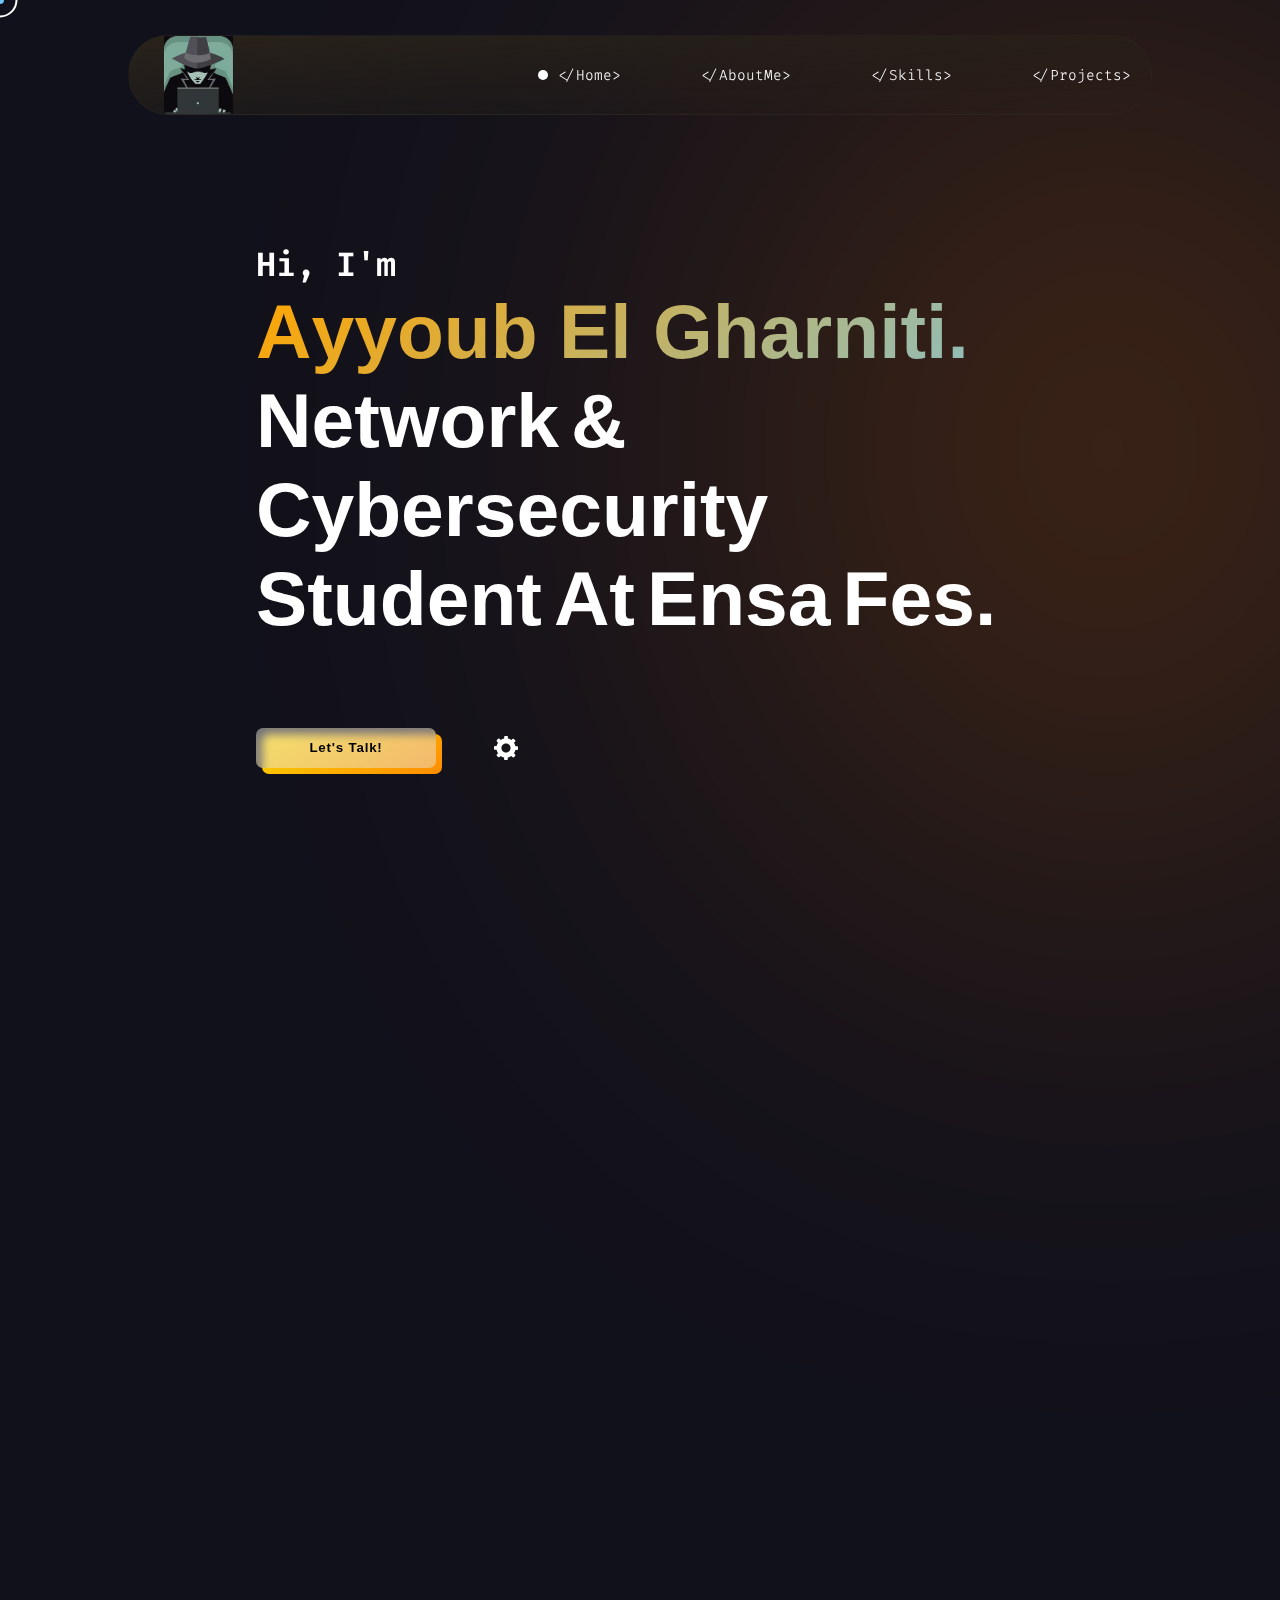
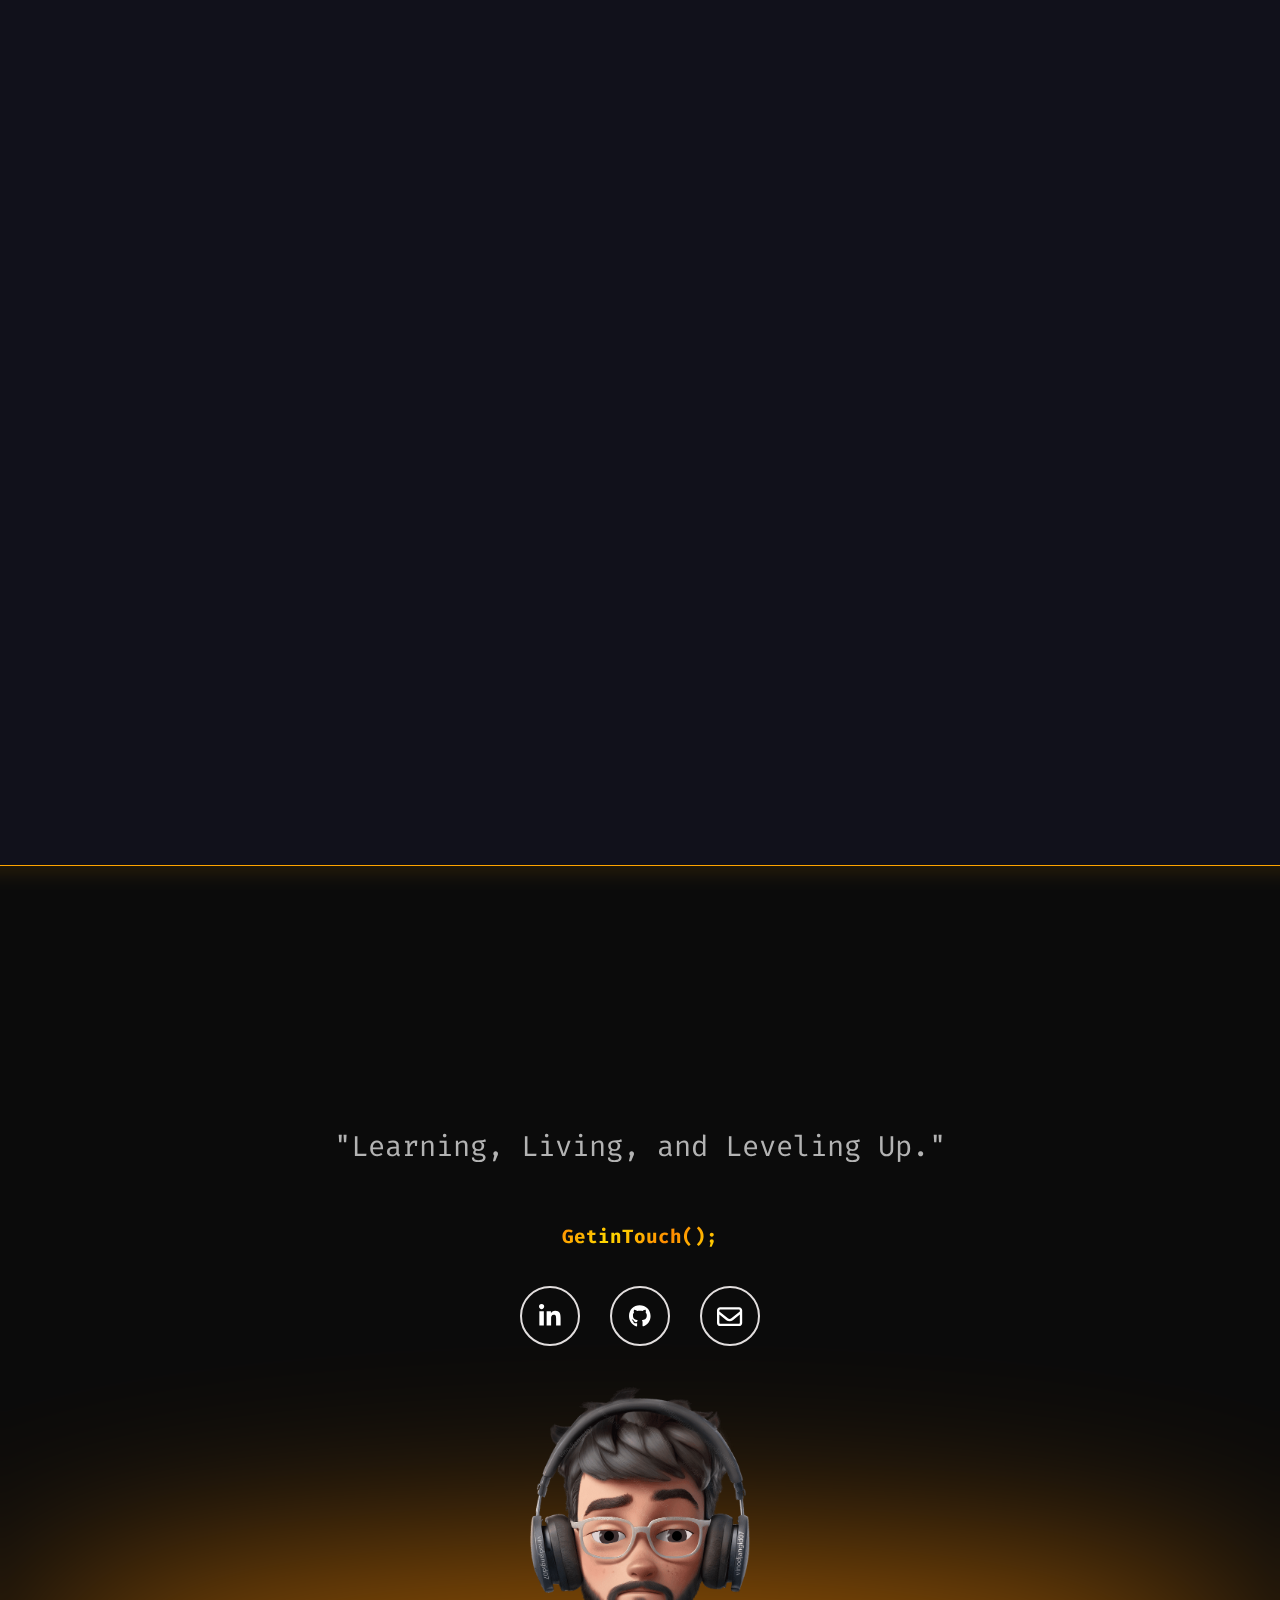
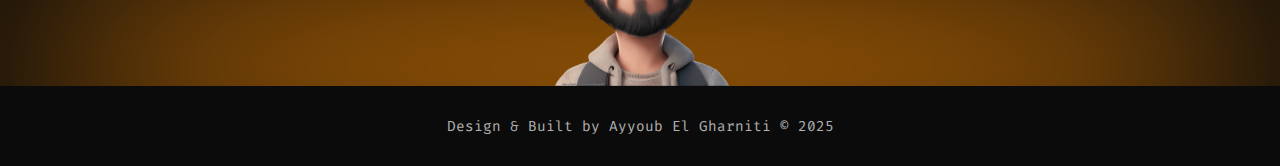
==== commit 00fd66bd: "Add files via upload" ====
--- a/index.html
+++ b/index.html
@@ -39,18 +39,12 @@
 
 <!-- Open Graph Meta Tags -->
 <meta property="og:type" content="website" />
-<meta property="og:image" content="https://herish.netlify.app/src/png/Preview-card-min.png" />
-<meta property="og:title" content="Herish Chaniyara | Ethical Hacker & Cybersecurity Expert" />
+<meta property="og:title" content="Ayoub Gharniti | Ethical Hacker & Cybersecurity Expert" />
 <meta property="og:description" content="Professional Ethical Hacker specializing in VAPT, cybersecurity assessments, and web security. Explore my portfolio featuring security projects and vulnerability assessments." />
-<meta property="og:url" content="https://herish.netlify.app/" />
-<meta property="og:site_name" content="Herish Chaniyara Portfolio - Cybersecurity Expert" />
-
-<!-- Twitter Meta Tags -->
-<meta name="twitter:card" content="summary_large_image" />
-<meta name="twitter:site" content="@Portfolio" />
-<meta name="twitter:title" content="Herish Chaniyara | Ethical Hacker & VAPT Specialist" />
-<meta name="twitter:description" content="Professional Ethical Hacker specializing in VAPT, cybersecurity assessments, and web security. Discover my expertise in vulnerability assessment and security testing." />
-<meta name="twitter:image" content="https://herish.netlify.app/src/png/Preview-card-min.png" />
+<meta property="og:url" content="https://ayoubghar.github.io/ayoubgha/" />
+<meta property="og:site_name" content="Ayoub Gharniti Portfolio - Cybersecurity Student" />
+
+
 
 <!-- JSON-LD Schema Markup -->
 <script type="application/ld+json">
@@ -59,14 +53,14 @@
   "@type": "ProfilePage",
   "mainEntity": {
     "@type": "Person",
-    "name": "Herish Chaniyara",
+    "name": "AYYOUB GHARNITI",
     "jobTitle": "Ethical Hacker & Cybersecurity Expert",
     "description": "Professional Ethical Hacker specializing in VAPT, cybersecurity assessments, and web security",
-    "url": "https://herish.netlify.app/",
+    "url": "https://ayoubghar.github.io/ayoubgha/",
     "image": "https://herish.netlify.app/src/png/Preview-card-min.png",
     "sameAs": [
-      "https://github.com/empty-hacker",
-      "https://www.linkedin.com/in/herish09"
+      "https://github.com/ayoubGhar",
+      "www.linkedin.com/in/ayoub-el-gharniti-7ba387224"
     ],
     "knowsAbout": [
       "Vulnerability Assessment",
